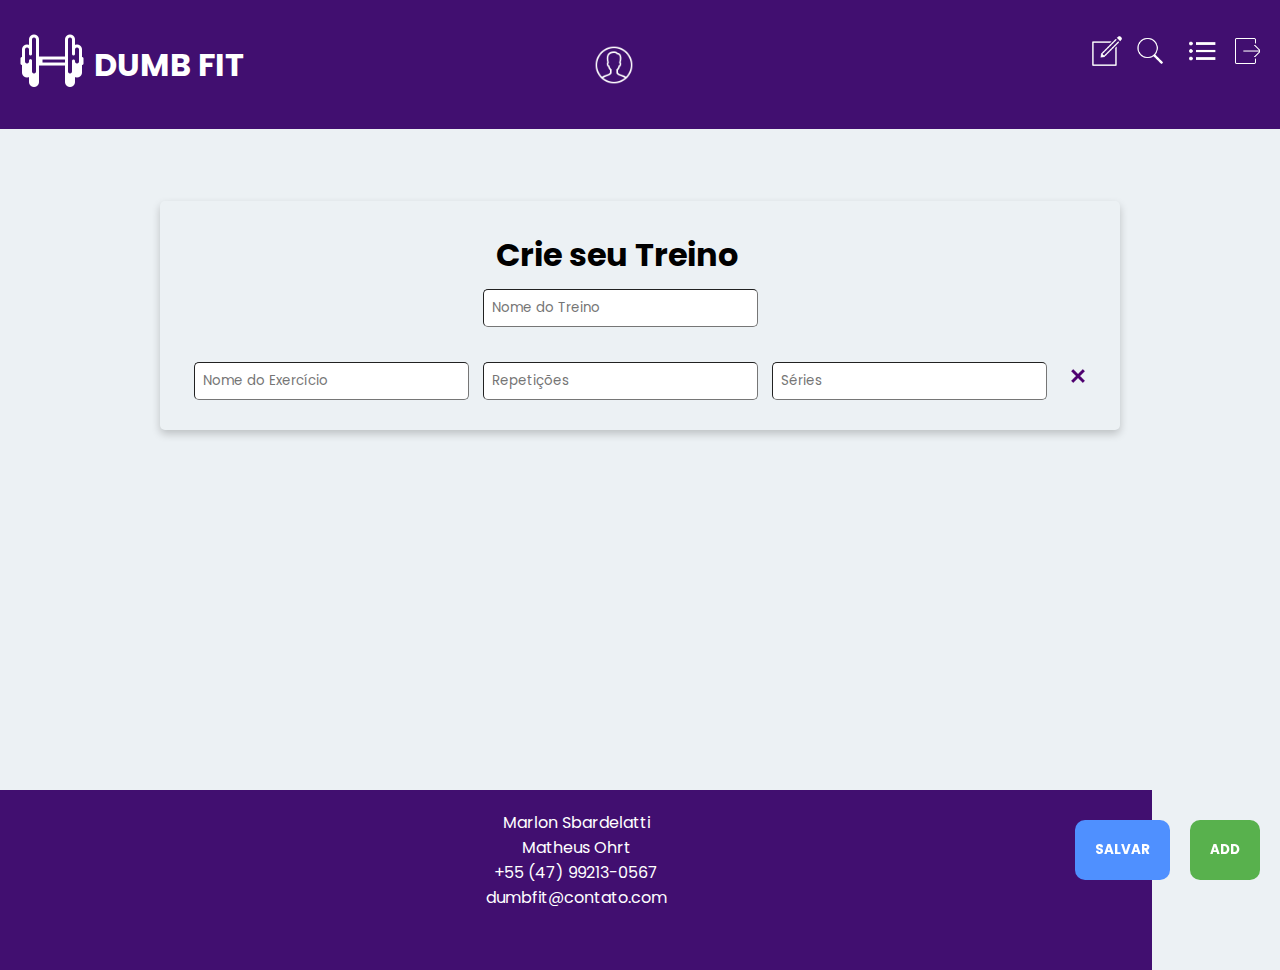
==== public/criar.html @ 33c6415f "first day" ====
<!doctype html>
<html lang="en">

<head>
    <meta charset="UTF-8" />
    <meta name="viewport" content="width=device-width, initial-scale=1" />
    <title>Dumb Fit</title>
    <link rel="preconnect" href="https://fonts.googleapis.com" />
    <link rel="preconnect" href="https://fonts.gstatic.com" crossorigin />
    <link
        href="https://fonts.googleapis.com/css2?family=Berkshire+Swash&family=Poppins:ital,wght@0,100;0,200;0,300;0,400;0,500;0,600;0,700;0,800;0,900;1,100;1,200;1,300;1,400;1,500;1,600;1,700;1,800;1,900&family=Urbanist:ital,wght@0,100..900;1,100..900&display=swap"
        rel="stylesheet" />
    <link rel="preconnect" href="https://fonts.googleapis.com" />
    <link rel="preconnect" href="https://fonts.gstatic.com" crossorigin />
    <link
        href="https://fonts.googleapis.com/css2?family=Berkshire+Swash&family=Poppins:ital,wght@0,100;0,200;0,300;0,400;0,500;0,600;0,700;0,800;0,900;1,100;1,200;1,300;1,400;1,500;1,600;1,700;1,800;1,900&family=Rubik:ital,wght@0,300..900;1,300..900&family=Urbanist:ital,wght@0,100..900;1,100..900&display=swap"
        rel="stylesheet" />
    <link href="../assets/home.css" rel="stylesheet" />
    <link href="../assets/criar.css" rel="stylesheet" />
    <link rel="icon" type="image/x-icon" href="../assets/imgs/logo.png" />
</head>

<body>
    <header id="home_header">
        <div style="display: flex; align-items: center">
            <a href="../public/home.html" style="margin-right: 10px"><img src="../assets/imgs/icons8-gym-64-white.png"
                    alt="ícone de um halter representando o logo da academia" /></a>
            <a href="../public/home.html" style="text-decoration: none">
                <h1 style="color: white">DUMB FIT</h1>
            </a>
        </div>

        <div style="display: flex; align-items: center; margin-right: 9vh">
            <img src="../assets/imgs/avatar-rm-bg.png" id="avatar" alt="Imagem de avatar do usuário" style="margin-right: 10px" />
            <h1 id="user_menu"></h1>
        </div>
        <nav id="my-nav">
            <ul id="my-ul">
                <li class="my-li">
                    <a class="menu_link" href="../public/criar.html"><img class="menu-imgs"
                            src="../assets/imgs/criar-icon.png" style="width: 2rem" alt="ícone de criar no menu" /></a>
                    <h5>criar</h5>
                </li>
                <li class="my-li">
                    <a class="menu_link" href="../public/pesquisar.html"><img class="menu-imgs"
                            src="../assets/imgs/search-nav.png" style="width: 1.9rem" alt="ícone de pesquisar no menu" /></a>
                    <h5>buscar</h5>
                </li>
                <li class="my-li" style="margin-right: 0.3rem">
                    <a class="menu_link" href="../public/treinos.html"><img class="menu-imgs"
                            src="../assets/imgs/list-all.png" style="width: 1.9rem" alt="ícone de listar todos os treinos no menu" /></a>
                    <h5>treinos</h5>
                </li>
                <li class="my-li">
                    <a class="menu_link" href="../index.html"><img class="menu-imgs"
                            src="../assets/imgs/logout-icon.png" style="width: 1.6rem" alt="ícone de sair da sessão do menu" /></a>
                    <h5>sair</h5>
                </li>
            </ul>
        </nav>
    </header>

    <div id="treinos_container" style="">
        <h1 style="align-self: center; margin-right: 45px">Crie seu Treino</h1>
        <input type="text" class="input_treinos" name="" value="" placeholder="Nome do Treino"
            style="align-self: center; margin-right: 40px" />
        <br />
        <form id="treinos_form">
            <div>
                <input class="input_treinos" type="text" placeholder="Nome do Exercício" />
                <input class="input_treinos" type="number" placeholder="Repetições" />
                <input class="input_treinos" type="number" placeholder="Séries" />
                <img class="delete-icon" src="../assets/imgs/delete-icon.png" onclick="deleteTD(event)" alt="ícone de deletar" />
            </div>
        </form>
    </div>
    <div id="buttons_container">
        <button onclick="save(event)" id="btn-salvar" type="submit" style="">
            SALVAR
        </button>
        <button onclick="create()" id="btn-criar" type="button" style="">
                ADD
        </button>
    </div>
    <footer id="my_footer" style="">
      <div id="footer_content">
        <p class="footer_item">Marlon Sbardelatti</p>
        <p class="footer_item">Matheus Ohrt</p>
        <p class="footer_item">+55 (47) 99213-0567</p>
        <p class="footer_item">dumbfit@contato.com</p>
      </div>
    </footer>
    <script src="../src/app.js"></script>
</body>

</html>
---- assets/home.css ----
* {
  margin: 0;
  padding: 0;
  font-family: Roboto;
  box-sizing: border-box;
  /* overflow: hidden; */
}

body {
  background-color: #ecf1f4;
}

#home_header {
  display: flex;
  justify-content: space-between;
  background: #410f70;
  color: white;
  padding: 20px;
  position: sticky;
  top: 0;
  z-index: 100;
}

#container {
  display: flex;
  align-items: flex-start;
  justify-content: flex-start;
  flex-direction: column;
  margin-left: 50px;
}

#title {
  margin-top: 80px;
  align-self: center;
}

#dumber {
  margin-top: 20px;
  font-weight: lighter;
}

#container p {
  margin-top: 10px;
}

#container button {
  margin-top: 60px;
  padding: 12px;
  border-radius: 8px;
  border-width: thin;
  width: 170px;
  background-color: #220b4e;
  color: white;
  border-style: none;
  font-size: 16px;
}

#my_footer {
  text-align: center;
  bottom: 0;
  width: 90vw;
  background: #410f70;
  color: white;
  height: 20%;
}

#footer_content {
  padding: 20px;
}

#avatar {
  vertical-align: middle;
  width: 40px;
  height: 40px;
  border-radius: 50%;
}

#p-desc {
  padding: 10px;
  border-radius: 18px;
  max-width: 700px;
}

#my-nav {
  border-radius: 20px;
  border-color: #dbc8ff;
  padding: 15px;
  overflow: hidden;
  width: 15%;
  border-width: thin;
}

#my-ul {
  display: flex;
  justify-content: space-between;
  list-style: none;
}

.my-li {
  color: white;
  text-decoration: none;
  font-weight: bold;
  justify-content: space-evenly;
  align-self: center;
  text-align: center;
}

.my-li:hover h5 {
  visibility: visible;
}

.my-li h5 {
  visibility: hidden;
}

.menu-imgs:hover {
  transform: scale(1.05);
}

#user_menu {
  --b: 0.1em;
  --c: #7d4898;

  color: white;
  padding-block: var(--b);
  background:
    linear-gradient(var(--c) 50%, #000 0) 0% calc(100% - var(--_p, 0%)) / 100%
      200%,
    linear-gradient(var(--c) 0 0) 0% var(--_p, 0%) / var(--_p, 0%) var(--b)
      no-repeat;
  -webkit-background-clip: text, padding-box;
  background-clip: text, padding-box;
  transition:
    0.3s var(--_s, 0s) linear,
    background-size 0.3s calc(0.3s - var(--_s, 0s));
}

#user_menu:hover {
  --_p: 100%;
  --_s: 0.3s;
}

#deadlift-img {
  margin-top: 70px;
  border-radius: 20px;
  margin-right: 80px;
  align-self: center;
  width: 100%;
  height: auto;
}

#outer {
  display: flex;
  justify-content: space-between;
  margin-bottom: 30vh;
}

#services {
  margin-top: 13vh;
  display: flex;
}

#services p {
  align-self: center;
  text-align: center;
  font-weight: bold;
}

#services img {
  height: 6vh;
}

#services div {
  box-shadow: 0 4px 8px 0 rgba(0, 0, 0, 0.2);
  padding: 1.3vh;
  color: white;
  border-radius: 1vh;
  background-color: #220b4e;
  display: flex;
}

#services div:hover {
  box-shadow: 0 8px 16px 0 rgba(0, 0, 0, 0.2);
  transform: scale(1.05);
}

.sidebar {
  display: flex;
  top: 0;
  position: sticky;
  z-index: 100;
  background: #420070;
  box-shadow: 1px 0px 1.2px 0px #e3e3e3;
  /* border-radius: 3px; */
  width: 5rem;
  padding: 10px;
  height: 100vh;
  text-align: center;
  transition: 0.5s;
}

.sidebar ul {
  list-style-type: none;
  margin-right: 2rem;
}

.sidebar ul li {
  padding: 6px 0;
  /* padding-left: 1rem; */
  cursor: pointer;
}

/* .sidebar ul li a i { */
/*   font-size: 1.1em; */
/* } */

.sidebar ul li a {
  position: relative;
  display: block;
  padding: 4px 0;
  font-size: 1em;
  font-family: Roboto;
  color: white;
  text-decoration: none;
  transition: 0.5s;
}

.drawer {
  transition: 0.5s;
  display: flex;
  top: 0;
  position: sticky;
  z-index: 100;
  background: #420070;
  box-shadow: 1px 0px 1.2px 0px #e3e3e3;
  /* border-radius: 3px; */
  width: 18rem;
  padding: 10px;
  height: 100vh;
  text-align: center;
}

.drawer ul {
  list-style-type: none;
  /* margin-right: 2rem; */
  width: 100%;
}

.drawer ul li {
  padding: 6px 0;
  padding-left: 1rem;
  cursor: pointer;
  display: flex;
  align-items: center;
}

.drawer ul li:hover {
  background-color: rgba(255, 255, 255, 0.3);
  border-radius: 0.9rem;
}

/* .sidebar ul li a i { */
/*   font-size: 1.1em; */
/* } */

.drawer ul li a {
  position: relative;
  display: block;
  padding: 4px 0;
  font-size: 1em;
  font-family: Roboto;
  color: white;
  text-decoration: none;
  transition: 0.5s;
}

/* .sidebar ul li a:hover { */
/*   background-color: rgba(255, 255, 255, 0.3); */
/*   transition: 0.2s; */
/*   border-radius: 2rem; */
/* } */

.icons-nav-div {
  /* padding-inline: 0.8rem; */
  padding-top: 0.3rem;
  padding-bottom: 0.3rem;
  transition: 0.2s;
  width: 4rem;
}

.sidebar ul li div:hover {
  background-color: rgba(255, 255, 255, 0.3);
  border-radius: 0.9rem;
}
---- assets/criar.css ----
* {
  margin: 0;
  padding: 0;
  font-family: Poppins;
}

html,
body {
  height: 100%;
}

.input_treinos {
  border-radius: 5px;
  border-width: thin;
  padding: 8px;
  margin-right: 10px;
  margin-top: 10px;
}

#treinos_container {
  /* background-color: blue; */
  display: flex;
  flex-direction: column;
  margin: auto;
  margin-top: 8vh;
  width: 75%;
  box-shadow: 0 4px 8px 0 rgba(0, 0, 0, 0.2);
  transition: 0.3s;
  padding: 30px;
  border-radius: 5px;
  margin-bottom: 40vh;
}

#treinos_container:hover {
  box-shadow: 0 8px 16px 0 rgba(0, 0, 0, 0.2);
  transform: scale(1.05);
}

#treinos_form {
  margin: auto;
}

#btn-criar {
  background-color: #58b14d;
}

#btn-salvar {
  background-color: #4f90ff;
  margin-right: 20px;
}

#btn-criar img {
  height: 4rem;
}

#btn-salvar,
#btn-criar {
  padding: 20px;
  border-style: none;
  color: white;
  font-weight: bold;
  border-radius: 10px;
}

#btn-salvar:hover,
#btn-criar:hover {
  transform: scale(1.05);
}

#buttons_container {
  display: flex;
  /* z-index: -1; */
  position: fixed;
  right: 0;
  bottom: 0;
  margin-right: 20px;
  margin-bottom: 20px;
}

.delete-icon {
  width: 18px;
  margin-left: 8px;
}

.delete-icon:hover {
  transform: scale(1.2);
}
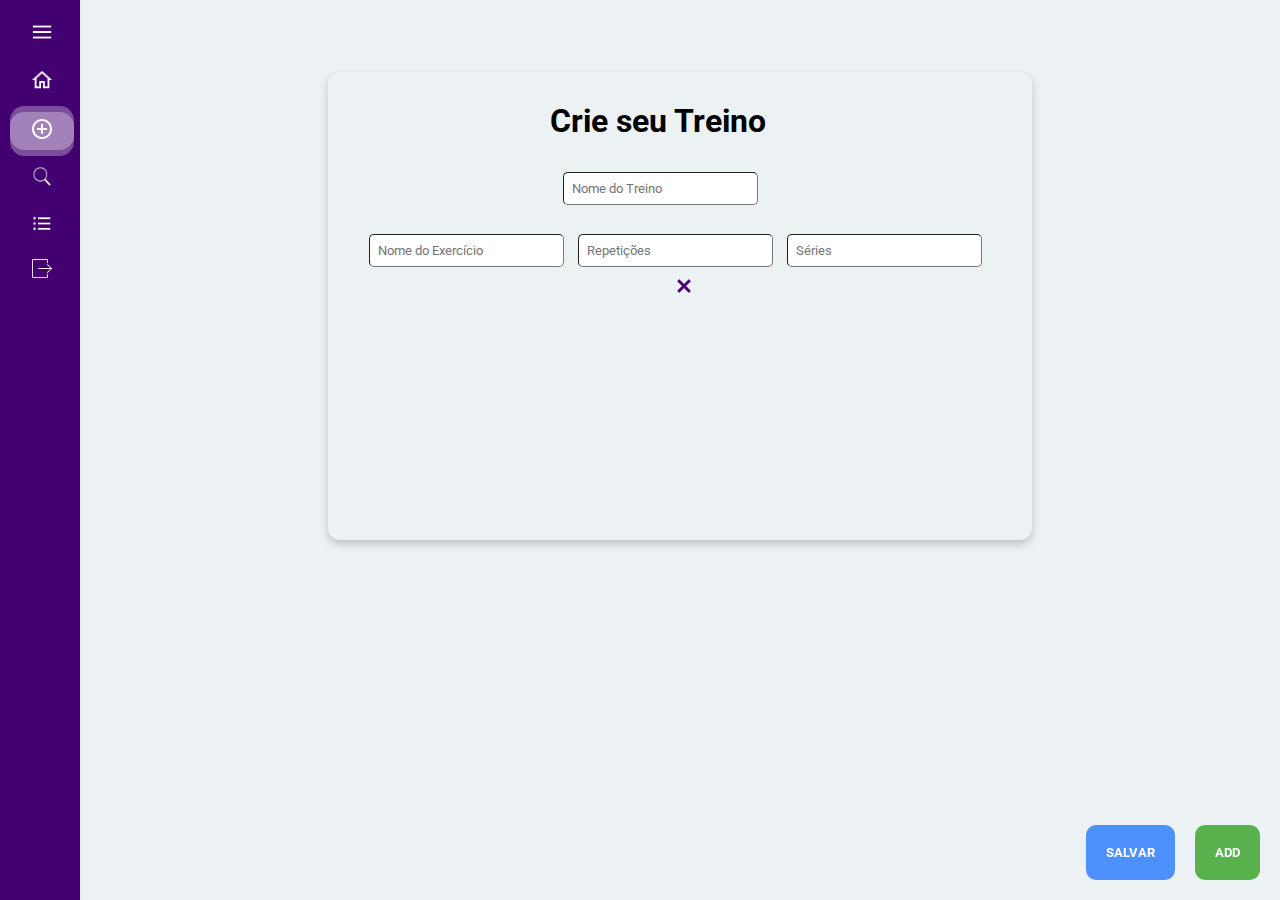
==== commit a97ad364: "apr 17" ====
--- a/public/criar.html
+++ b/public/criar.html
@@ -1,96 +1,218 @@
 <!doctype html>
 <html lang="en">
-
-<head>
+  <head>
     <meta charset="UTF-8" />
     <meta name="viewport" content="width=device-width, initial-scale=1" />
     <title>Dumb Fit</title>
     <link rel="preconnect" href="https://fonts.googleapis.com" />
     <link rel="preconnect" href="https://fonts.gstatic.com" crossorigin />
     <link
-        href="https://fonts.googleapis.com/css2?family=Berkshire+Swash&family=Poppins:ital,wght@0,100;0,200;0,300;0,400;0,500;0,600;0,700;0,800;0,900;1,100;1,200;1,300;1,400;1,500;1,600;1,700;1,800;1,900&family=Urbanist:ital,wght@0,100..900;1,100..900&display=swap"
-        rel="stylesheet" />
-    <link rel="preconnect" href="https://fonts.googleapis.com" />
-    <link rel="preconnect" href="https://fonts.gstatic.com" crossorigin />
-    <link
-        href="https://fonts.googleapis.com/css2?family=Berkshire+Swash&family=Poppins:ital,wght@0,100;0,200;0,300;0,400;0,500;0,600;0,700;0,800;0,900;1,100;1,200;1,300;1,400;1,500;1,600;1,700;1,800;1,900&family=Rubik:ital,wght@0,300..900;1,300..900&family=Urbanist:ital,wght@0,100..900;1,100..900&display=swap"
-        rel="stylesheet" />
+      href="https://fonts.googleapis.com/css2?family=Poppins:ital,wght@0,100;0,200;0,300;0,400;0,500;0,600;0,700;0,800;0,900;1,100;1,200;1,300;1,400;1,500;1,600;1,700;1,800;1,900&family=Quicksand:wght@300..700&family=Roboto:ital,wght@0,100;0,300;0,400;0,500;0,700;0,900;1,100;1,300;1,400;1,500;1,700;1,900&display=swap"
+      rel="stylesheet"
+    />
+    <link href="../assets/home.css" rel="stylesheet" />
     <link href="../assets/home.css" rel="stylesheet" />
     <link href="../assets/criar.css" rel="stylesheet" />
     <link rel="icon" type="image/x-icon" href="../assets/imgs/logo.png" />
-</head>
-
-<body>
-    <header id="home_header">
-        <div style="display: flex; align-items: center">
-            <a href="../public/home.html" style="margin-right: 10px"><img src="../assets/imgs/icons8-gym-64-white.png"
-                    alt="ícone de um halter representando o logo da academia" /></a>
-            <a href="../public/home.html" style="text-decoration: none">
-                <h1 style="color: white">DUMB FIT</h1>
-            </a>
+  </head>
+
+  <body>
+    <div class="global-container" style="display: flex">
+      <nav class="sidebar" data-toogle="side">
+        <ul>
+          <li onclick="menuToggle(event)">
+            <div class="icons-nav-div">
+              <img
+                src="../assets/imgs/menu-material.png"
+                alt=""
+                style="width: 1.4rem"
+              />
+            </div>
+          </li>
+          <li onclick="location.href='home.html'" data-loc="home.html">
+            <div class="icons-nav-div">
+              <img
+                src="../assets/imgs/home-material.png"
+                alt=""
+                style="width: 1.4rem"
+              />
+            </div>
+            <a class="icon icon-arrow-small-right" style="display: none"
+              >home</a
+            >
+          </li>
+
+          <li onclick="location.href='criar.html'" data-loc="criar.html">
+            <div class="icons-nav-div">
+              <img src="../assets/imgs/create-material-hover.png" alt="" />
+            </div>
+            <a
+              class="icon icon-arrow-small-right"
+              href="criar.html"
+              style="display: none"
+              >criar</a
+            >
+          </li>
+          <li onclick="location.href='pesquisar.html'" data-loc="pesquisar.html">
+            <div class="icons-nav-div">
+              <img
+                src="../assets/imgs/search-nav.png"
+                alt=""
+                style="width: 1.3rem"
+              />
+            </div>
+            <a
+              class="icon icon-arrow-small-right"
+              href="pesquisar.html"
+              style="display: none"
+              >buscar</a
+            >
+          </li>
+          <li onclick="location.href='treinos.html'" data-loc="treinos.html">
+            <div class="icons-nav-div">
+              <img
+                src="../assets/imgs/list-all.png"
+                alt=""
+                style="width: 1.3rem"
+              />
+            </div>
+            <a
+              class="icon icon-arrow-small-right"
+              href="treinos.html"
+              style="display: none"
+              >treinos</a
+            >
+          </li>
+          <li onclick="location.href='../index.html'" data-loc="index.html">
+            <div class="icons-nav-div">
+              <img
+                src="../assets/imgs/logout-icon.png"
+                alt=""
+                style="width: 1.2rem"
+              />
+            </div>
+            <a
+              class="icon icon-arrow-small-right"
+              href="../index.html"
+              style="display: none"
+              >sair</a
+            >
+          </li>
+        </ul>
+      </nav>
+      <div id="treinos_container" style="">
+        <h1 style="align-self: center; margin-right: 45px">Crie seu Treino</h1>
+        <div style="margin-top: 2rem;">
+          <input
+            type="text"
+            class="input_treinos"
+            name=""
+            value=""
+            placeholder="Nome do Treino"
+            style="align-self: center; margin-right: 40px"
+          />
         </div>
-
-        <div style="display: flex; align-items: center; margin-right: 9vh">
-            <img src="../assets/imgs/avatar-rm-bg.png" id="avatar" alt="Imagem de avatar do usuário" style="margin-right: 10px" />
-            <h1 id="user_menu"></h1>
-        </div>
-        <nav id="my-nav">
-            <ul id="my-ul">
-                <li class="my-li">
-                    <a class="menu_link" href="../public/criar.html"><img class="menu-imgs"
-                            src="../assets/imgs/criar-icon.png" style="width: 2rem" alt="ícone de criar no menu" /></a>
-                    <h5>criar</h5>
-                </li>
-                <li class="my-li">
-                    <a class="menu_link" href="../public/pesquisar.html"><img class="menu-imgs"
-                            src="../assets/imgs/search-nav.png" style="width: 1.9rem" alt="ícone de pesquisar no menu" /></a>
-                    <h5>buscar</h5>
-                </li>
-                <li class="my-li" style="margin-right: 0.3rem">
-                    <a class="menu_link" href="../public/treinos.html"><img class="menu-imgs"
-                            src="../assets/imgs/list-all.png" style="width: 1.9rem" alt="ícone de listar todos os treinos no menu" /></a>
-                    <h5>treinos</h5>
-                </li>
-                <li class="my-li">
-                    <a class="menu_link" href="../index.html"><img class="menu-imgs"
-                            src="../assets/imgs/logout-icon.png" style="width: 1.6rem" alt="ícone de sair da sessão do menu" /></a>
-                    <h5>sair</h5>
-                </li>
-            </ul>
-        </nav>
-    </header>
-
-    <div id="treinos_container" style="">
-        <h1 style="align-self: center; margin-right: 45px">Crie seu Treino</h1>
-        <input type="text" class="input_treinos" name="" value="" placeholder="Nome do Treino"
-            style="align-self: center; margin-right: 40px" />
         <br />
         <form id="treinos_form">
-            <div>
-                <input class="input_treinos" type="text" placeholder="Nome do Exercício" />
-                <input class="input_treinos" type="number" placeholder="Repetições" />
-                <input class="input_treinos" type="number" placeholder="Séries" />
-                <img class="delete-icon" src="../assets/imgs/delete-icon.png" onclick="deleteTD(event)" alt="ícone de deletar" />
-            </div>
+          <div class="input-divs">
+            <input
+              class="input_treinos"
+              type="text"
+              placeholder="Nome do Exercício"
+            />
+            <input
+              class="input_treinos"
+              type="number"
+              placeholder="Repetições"
+            />
+            <input class="input_treinos" type="number" placeholder="Séries" />
+            <img
+              class="delete-icon"
+              src="../assets/imgs/delete-icon.png"
+              onclick="deleteTD(event)"
+              alt="ícone de deletar"
+            />
+          </div>
         </form>
-    </div>
-    <div id="buttons_container">
+      </div>
+      <div id="buttons_container">
         <button onclick="save(event)" id="btn-salvar" type="submit" style="">
-            SALVAR
+          SALVAR
         </button>
         <button onclick="create()" id="btn-criar" type="button" style="">
-                ADD
+          ADD
         </button>
+      </div>
     </div>
-    <footer id="my_footer" style="">
-      <div id="footer_content">
-        <p class="footer_item">Marlon Sbardelatti</p>
-        <p class="footer_item">Matheus Ohrt</p>
-        <p class="footer_item">+55 (47) 99213-0567</p>
-        <p class="footer_item">dumbfit@contato.com</p>
-      </div>
-    </footer>
+    <!-- <header id="home_header"> -->
+    <!--     <div style="display: flex; align-items: center"> -->
+    <!--         <a href="../public/home.html" style="margin-right: 10px"><img src="../assets/imgs/icons8-gym-64-white.png" -->
+    <!--                 alt="ícone de um halter representando o logo da academia" /></a> -->
+    <!--         <a href="../public/home.html" style="text-decoration: none"> -->
+    <!--             <h1 style="color: white">DUMB FIT</h1> -->
+    <!--         </a> -->
+    <!--     </div> -->
+
+    <!--     <div style="display: flex; align-items: center; margin-right: 9vh"> -->
+    <!--         <img src="../assets/imgs/avatar-rm-bg.png" id="avatar" alt="Imagem de avatar do usuário" style="margin-right: 10px" /> -->
+    <!--         <h1 id="user_menu"></h1> -->
+    <!--     </div> -->
+    <!--     <nav id="my-nav"> -->
+    <!--         <ul id="my-ul"> -->
+    <!--             <li class="my-li"> -->
+    <!--                 <a class="menu_link" href="../public/criar.html"><img class="menu-imgs" -->
+    <!--                         src="../assets/imgs/criar-icon.png" style="width: 2rem" alt="ícone de criar no menu" /></a> -->
+    <!--                 <h5>criar</h5> -->
+    <!--             </li> -->
+    <!--             <li class="my-li"> -->
+    <!--                 <a class="menu_link" href="../public/pesquisar.html"><img class="menu-imgs" -->
+    <!--                         src="../assets/imgs/search-nav.png" style="width: 1.9rem" alt="ícone de pesquisar no menu" /></a> -->
+    <!--                 <h5>buscar</h5> -->
+    <!--             </li> -->
+    <!--             <li class="my-li" style="margin-right: 0.3rem"> -->
+    <!--                 <a class="menu_link" href="../public/treinos.html"><img class="menu-imgs" -->
+    <!--                         src="../assets/imgs/list-all.png" style="width: 1.9rem" alt="ícone de listar todos os treinos no menu" /></a> -->
+    <!--                 <h5>treinos</h5> -->
+    <!--             </li> -->
+    <!--             <li class="my-li"> -->
+    <!--                 <a class="menu_link" href="../index.html"><img class="menu-imgs" -->
+    <!--                         src="../assets/imgs/logout-icon.png" style="width: 1.6rem" alt="ícone de sair da sessão do menu" /></a> -->
+    <!--                 <h5>sair</h5> -->
+    <!--             </li> -->
+    <!--         </ul> -->
+    <!--     </nav> -->
+    <!-- </header> -->
+
+    <!-- <div id="treinos_container" style=""> -->
+    <!--     <h1 style="align-self: center; margin-right: 45px">Crie seu Treino</h1> -->
+    <!--     <input type="text" class="input_treinos" name="" value="" placeholder="Nome do Treino" -->
+    <!--         style="align-self: center; margin-right: 40px" /> -->
+    <!--     <br /> -->
+    <!--     <form id="treinos_form"> -->
+    <!--         <div> -->
+    <!--             <input class="input_treinos" type="text" placeholder="Nome do Exercício" /> -->
+    <!--             <input class="input_treinos" type="number" placeholder="Repetições" /> -->
+    <!--             <input class="input_treinos" type="number" placeholder="Séries" /> -->
+    <!--             <img class="delete-icon" src="../assets/imgs/delete-icon.png" onclick="deleteTD(event)" alt="ícone de deletar" /> -->
+    <!--         </div> -->
+    <!--     </form> -->
+    <!-- </div> -->
+    <!-- <div id="buttons_container"> -->
+    <!--     <button onclick="save(event)" id="btn-salvar" type="submit" style=""> -->
+    <!--         SALVAR -->
+    <!--     </button> -->
+    <!--     <button onclick="create()" id="btn-criar" type="button" style=""> -->
+    <!--             ADD -->
+    <!--     </button> -->
+    <!-- </div> -->
+    <!-- <footer id="my_footer" style=""> -->
+    <!--   <div id="footer_content"> -->
+    <!--     <p class="footer_item">Marlon Sbardelatti</p> -->
+    <!--     <p class="footer_item">Matheus Ohrt</p> -->
+    <!--     <p class="footer_item">+55 (47) 99213-0567</p> -->
+    <!--     <p class="footer_item">dumbfit@contato.com</p> -->
+    <!--   </div> -->
+    <!-- </footer> -->
     <script src="../src/app.js"></script>
-</body>
-
+  </body>
 </html>
--- a/assets/home.css
+++ b/assets/home.css
@@ -192,7 +192,7 @@
   background: #420070;
   box-shadow: 1px 0px 1.2px 0px #e3e3e3;
   /* border-radius: 3px; */
-  width: 5rem;
+  width: 80px;
   padding: 10px;
   height: 100vh;
   text-align: center;
@@ -234,7 +234,7 @@
   background: #420070;
   box-shadow: 1px 0px 1.2px 0px #e3e3e3;
   /* border-radius: 3px; */
-  width: 18rem;
+  width: 360px;
   padding: 10px;
   height: 100vh;
   text-align: center;
@@ -257,6 +257,12 @@
 .drawer ul li:hover {
   background-color: rgba(255, 255, 255, 0.3);
   border-radius: 0.9rem;
+}
+
+li.link-clicked {
+  background-color: rgba(255, 255, 255, 0.3);
+  border-radius: 0.9rem;
+
 }
 
 /* .sidebar ul li a i { */
@@ -292,3 +298,8 @@
   background-color: rgba(255, 255, 255, 0.3);
   border-radius: 0.9rem;
 }
+
+.link-clicked div {
+  background-color: rgba(255, 255, 255, 0.3);
+  border-radius: 0.9rem;
+}
--- a/assets/home.css
+++ b/assets/home.css
@@ -192,7 +192,7 @@
   background: #420070;
   box-shadow: 1px 0px 1.2px 0px #e3e3e3;
   /* border-radius: 3px; */
-  width: 5rem;
+  width: 80px;
   padding: 10px;
   height: 100vh;
   text-align: center;
@@ -234,7 +234,7 @@
   background: #420070;
   box-shadow: 1px 0px 1.2px 0px #e3e3e3;
   /* border-radius: 3px; */
-  width: 18rem;
+  width: 360px;
   padding: 10px;
   height: 100vh;
   text-align: center;
@@ -257,6 +257,12 @@
 .drawer ul li:hover {
   background-color: rgba(255, 255, 255, 0.3);
   border-radius: 0.9rem;
+}
+
+li.link-clicked {
+  background-color: rgba(255, 255, 255, 0.3);
+  border-radius: 0.9rem;
+
 }
 
 /* .sidebar ul li a i { */
@@ -292,3 +298,8 @@
   background-color: rgba(255, 255, 255, 0.3);
   border-radius: 0.9rem;
 }
+
+.link-clicked div {
+  background-color: rgba(255, 255, 255, 0.3);
+  border-radius: 0.9rem;
+}
--- a/assets/criar.css
+++ b/assets/criar.css
@@ -1,87 +1,94 @@
 * {
-  margin: 0;
-  padding: 0;
-  font-family: Poppins;
+    margin: 0;
+    padding: 0;
+    font-family: Roboto;
 }
 
 html,
 body {
-  height: 100%;
+    height: 100%;
 }
 
 .input_treinos {
-  border-radius: 5px;
-  border-width: thin;
-  padding: 8px;
-  margin-right: 10px;
-  margin-top: 10px;
+    /* padding: 0; */
+}
+
+#treinos_container input{
+    border-radius: 5px;
+    border-width: thin;
+    padding: 8px;
+    margin-right: 10px;
+    margin-bottom: 10px;
 }
 
 #treinos_container {
-  /* background-color: blue; */
-  display: flex;
-  flex-direction: column;
-  margin: auto;
-  margin-top: 8vh;
-  width: 75%;
-  box-shadow: 0 4px 8px 0 rgba(0, 0, 0, 0.2);
-  transition: 0.3s;
-  padding: 30px;
-  border-radius: 5px;
-  margin-bottom: 40vh;
+    text-align: center;
+    /* background-color: blue; */
+    /* position: absolute; */
+    /* display: flex; */
+    /* flex-direction: column; */
+    margin-left: auto;
+    margin-right: auto;
+    margin-top: 8vh;
+    width: 55%;
+    box-shadow: 0 4px 8px 0 rgba(0, 0, 0, 0.2);
+    transition: 0.3s;
+    padding: 30px;
+    border-radius: 12px;
+    margin-bottom: 40vh;
 }
 
 #treinos_container:hover {
-  box-shadow: 0 8px 16px 0 rgba(0, 0, 0, 0.2);
-  transform: scale(1.05);
+    box-shadow: 0 8px 16px 0 rgba(0, 0, 0, 0.2);
+    transform: scale(1.05);
 }
 
 #treinos_form {
-  margin: auto;
+    margin: auto;
 }
 
 #btn-criar {
-  background-color: #58b14d;
+    background-color: #58b14d;
 }
 
 #btn-salvar {
-  background-color: #4f90ff;
-  margin-right: 20px;
+    background-color: #4f90ff;
+    margin-right: 20px;
 }
 
 #btn-criar img {
-  height: 4rem;
+    height: 4rem;
 }
 
 #btn-salvar,
 #btn-criar {
-  padding: 20px;
-  border-style: none;
-  color: white;
-  font-weight: bold;
-  border-radius: 10px;
+    padding: 20px;
+    border-style: none;
+    color: white;
+    font-weight: bold;
+    border-radius: 10px;
 }
 
 #btn-salvar:hover,
 #btn-criar:hover {
-  transform: scale(1.05);
+    transform: scale(1.05);
 }
 
 #buttons_container {
-  display: flex;
-  /* z-index: -1; */
-  position: fixed;
-  right: 0;
-  bottom: 0;
-  margin-right: 20px;
-  margin-bottom: 20px;
+    display: flex;
+    /* z-index: -1; */
+    position: fixed;
+    right: 0;
+    bottom: 0;
+    margin-right: 20px;
+    margin-bottom: 20px;
 }
 
 .delete-icon {
-  width: 18px;
-  margin-left: 8px;
+    width: 18px;
+    margin-left: 8px;
 }
 
 .delete-icon:hover {
-  transform: scale(1.2);
+    transform: scale(1.2);
 }
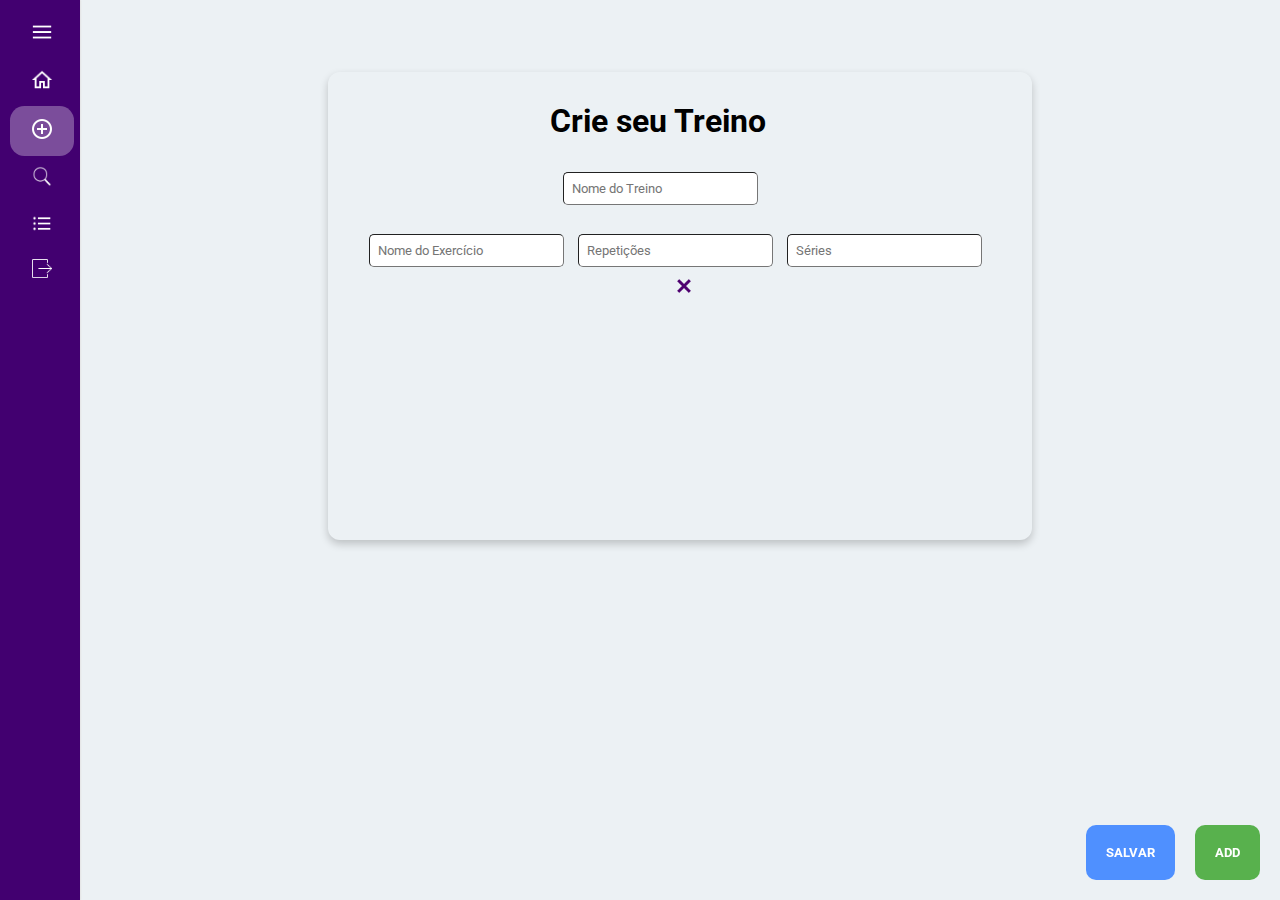
==== commit 5f06d9a8: "added logic to sidebar menu" ====
--- a/public/criar.html
+++ b/public/criar.html
@@ -29,7 +29,7 @@
               />
             </div>
           </li>
-          <li onclick="location.href='home.html'" data-loc="home.html">
+          <li onclick="redirect(event, 'home.html')" data-loc="home.html">
             <div class="icons-nav-div">
               <img
                 src="../assets/imgs/home-material.png"
@@ -42,7 +42,7 @@
             >
           </li>
 
-          <li onclick="location.href='criar.html'" data-loc="criar.html">
+          <li onclick="redirect(event, 'criar.html')" data-loc="criar.html">
             <div class="icons-nav-div">
               <img src="../assets/imgs/create-material-hover.png" alt="" />
             </div>
@@ -53,7 +53,10 @@
               >criar</a
             >
           </li>
-          <li onclick="location.href='pesquisar.html'" data-loc="pesquisar.html">
+          <li
+            onclick="redirect(event, 'pesquisar.html')"
+            data-loc="pesquisar.html"
+          >
             <div class="icons-nav-div">
               <img
                 src="../assets/imgs/search-nav.png"
@@ -68,7 +71,7 @@
               >buscar</a
             >
           </li>
-          <li onclick="location.href='treinos.html'" data-loc="treinos.html">
+          <li onclick="redirect(event, 'treinos.html')" data-loc="treinos.html">
             <div class="icons-nav-div">
               <img
                 src="../assets/imgs/list-all.png"
@@ -83,7 +86,7 @@
               >treinos</a
             >
           </li>
-          <li onclick="location.href='../index.html'" data-loc="index.html">
+          <li onclick="redirect(event, '../index.html')" data-loc="index.html">
             <div class="icons-nav-div">
               <img
                 src="../assets/imgs/logout-icon.png"
--- a/assets/home.css
+++ b/assets/home.css
@@ -294,12 +294,27 @@
   width: 4rem;
 }
 
-.sidebar ul li div:hover {
-  background-color: rgba(255, 255, 255, 0.3);
-  border-radius: 0.9rem;
-}
-
-.link-clicked div {
-  background-color: rgba(255, 255, 255, 0.3);
-  border-radius: 0.9rem;
-}
+/* .sidebar ul li div:hover { */
+/*   background-color: rgba(255, 255, 255, 0.3); */
+/*   border-radius: 0.9rem; */
+/* } */
+
+.link-clicked {
+  background-color: rgba(255, 255, 255, 0.3);
+  border-radius: 0.9rem;
+}
+
+.not-clicked:hover{
+  background-color: rgba(255, 255, 255, 0.3);
+  border-radius: 0.9rem;
+}
+
+.link-clicked-side {
+  background-color: rgba(255, 255, 255, 0.3);
+  border-radius: 0.9rem;
+}
+
+.link-clicked-drawer {
+  background-color: rgba(255, 255, 255, 0.3);
+  border-radius: 0.9rem;
+}
--- a/assets/home.css
+++ b/assets/home.css
@@ -294,12 +294,27 @@
   width: 4rem;
 }
 
-.sidebar ul li div:hover {
-  background-color: rgba(255, 255, 255, 0.3);
-  border-radius: 0.9rem;
-}
-
-.link-clicked div {
-  background-color: rgba(255, 255, 255, 0.3);
-  border-radius: 0.9rem;
-}
+/* .sidebar ul li div:hover { */
+/*   background-color: rgba(255, 255, 255, 0.3); */
+/*   border-radius: 0.9rem; */
+/* } */
+
+.link-clicked {
+  background-color: rgba(255, 255, 255, 0.3);
+  border-radius: 0.9rem;
+}
+
+.not-clicked:hover{
+  background-color: rgba(255, 255, 255, 0.3);
+  border-radius: 0.9rem;
+}
+
+.link-clicked-side {
+  background-color: rgba(255, 255, 255, 0.3);
+  border-radius: 0.9rem;
+}
+
+.link-clicked-drawer {
+  background-color: rgba(255, 255, 255, 0.3);
+  border-radius: 0.9rem;
+}
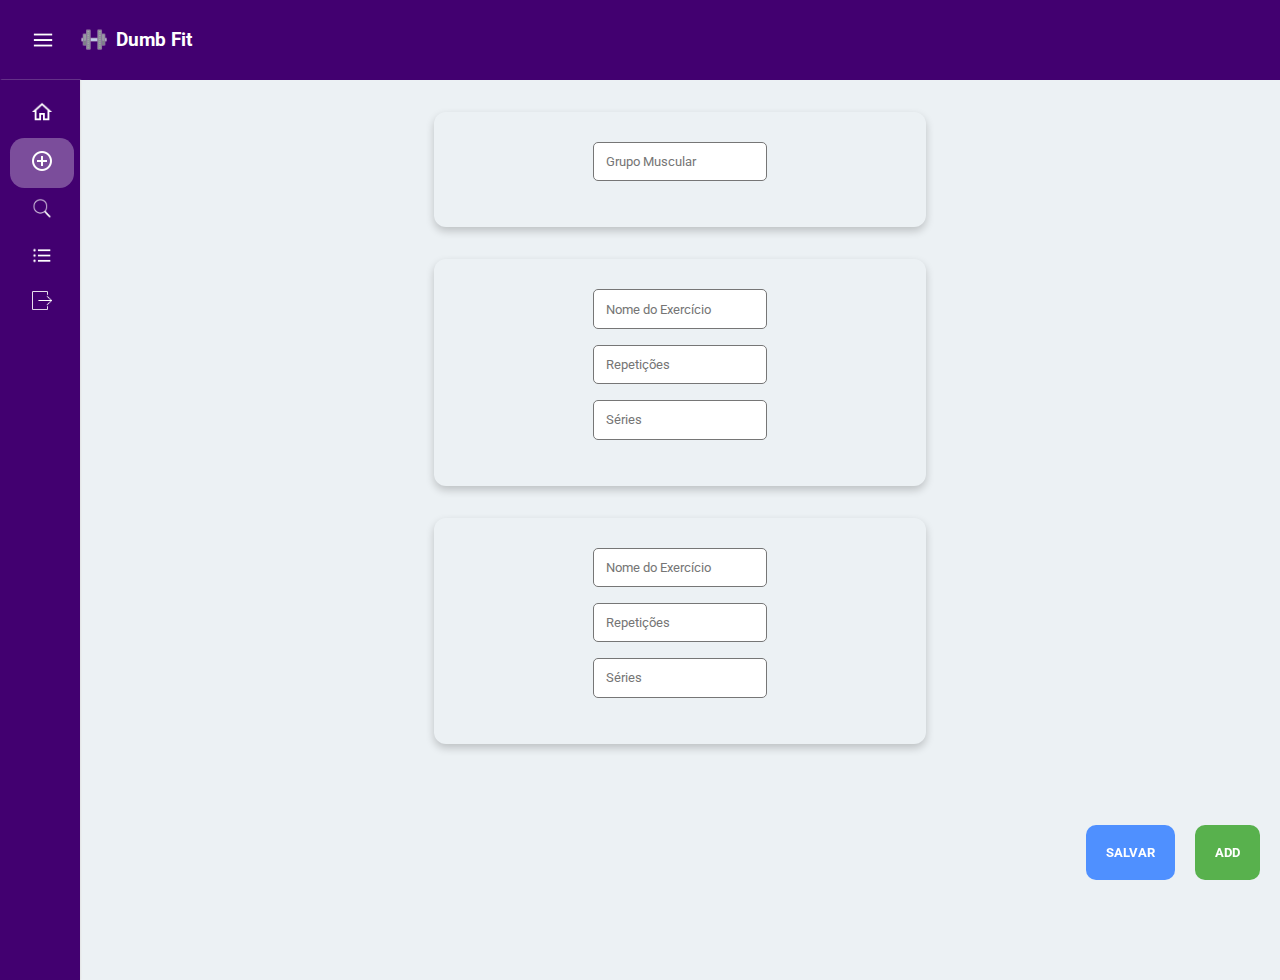
==== commit e9aef9ee: "im getting crazy" ====
--- a/public/criar.html
+++ b/public/criar.html
@@ -17,18 +17,39 @@
   </head>
 
   <body>
+    <header>
+      <ul style="height: 5rem">
+        <li onclick="menuToggle(event)">
+          <div class="" style="">
+            <img
+              src="../assets/imgs/menu-material.png"
+              alt=""
+              style="width: 1.4rem"
+              id="menu-btn"
+            />
+            <img
+              src="../assets/imgs/logo.png"
+              alt=""
+              style="height: 1.6rem; margin-left: 1.1rem"
+            />
+            <h3 style="">Dumb Fit</h3>
+          </div>
+        </li>
+        <li style="margin-right: 2rem" id="user_menu">user</li>
+      </ul>
+    </header>
     <div class="global-container" style="display: flex">
       <nav class="sidebar" data-toogle="side">
         <ul>
-          <li onclick="menuToggle(event)">
-            <div class="icons-nav-div">
-              <img
-                src="../assets/imgs/menu-material.png"
-                alt=""
-                style="width: 1.4rem"
-              />
-            </div>
-          </li>
+          <!-- <li onclick="menuToggle(event)"> -->
+          <!--   <div class="icons-nav-div"> -->
+          <!--     <img -->
+          <!--       src="../assets/imgs/menu-material.png" -->
+          <!--       alt="" -->
+          <!--       style="width: 1.4rem" -->
+          <!--     /> -->
+          <!--   </div> -->
+          <!-- </li> -->
           <li onclick="redirect(event, 'home.html')" data-loc="home.html">
             <div class="icons-nav-div">
               <img
@@ -103,41 +124,71 @@
           </li>
         </ul>
       </nav>
-      <div id="treinos_container" style="">
-        <h1 style="align-self: center; margin-right: 45px">Crie seu Treino</h1>
-        <div style="margin-top: 2rem;">
-          <input
-            type="text"
-            class="input_treinos"
-            name=""
-            value=""
-            placeholder="Nome do Treino"
-            style="align-self: center; margin-right: 40px"
-          />
+      <!-- <div id="treinos_container" style=""> -->
+      <!--   <h1 style="align-self: center; margin-right: 45px">Crie seu Treino</h1> -->
+      <!--   <div style="margin-top: 2rem"> -->
+      <!--     <input -->
+      <!--       type="text" -->
+      <!--       class="input_treinos" -->
+      <!--       name="" -->
+      <!--       value="" -->
+      <!--       placeholder="Nome do Treino" -->
+      <!--       style="align-self: center; margin-right: 40px" -->
+      <!--     /> -->
+      <!--   </div> -->
+      <!--   <br /> -->
+      <!--   <!-1- <form id="treinos_form"> -1-> -->
+      <!--     <!-1-   <div class="input-divs"> -1-> -->
+      <!--     <!-1-     <input -1-> -->
+      <!--     <!-1-       class="input_treinos" -1-> -->
+      <!--     <!-1-       type="text" -1-> -->
+      <!--     <!-1-       placeholder="Nome do Exercício" -1-> -->
+      <!--     <!-1-     /> -1-> -->
+      <!--     <!-1-     <input -1-> -->
+      <!--     <!-1-       class="input_treinos" -1-> -->
+      <!--     <!-1-       type="number" -1-> -->
+      <!--     <!-1-       placeholder="Repetições" -1-> -->
+      <!--     <!-1-     /> -1-> -->
+      <!--     <!-1-     <input class="input_treinos" type="number" placeholder="Séries" /> -1-> -->
+      <!--     <!-1-     <img -1-> -->
+      <!--     <!-1-       class="delete-icon" -1-> -->
+      <!--     <!-1-       src="../assets/imgs/delete-icon.png" -1-> -->
+      <!--     <!-1-       onclick="deleteTD(event)" -1-> -->
+      <!--     <!-1-       alt="ícone de deletar" -1-> -->
+      <!--     <!-1-     /> -1-> -->
+      <!--     <!-1-   </div> -1-> -->
+      <!--   <!-1- </form> -1-> -->
+      <!-- </div> -->
+      <!-- <form -->
+      <!--   action="" -->
+      <!--   style=" -->
+      <!--     display: flex; -->
+      <!--     flex-direction: column; -->
+      <!--     background-color: white; -->
+      <!--     height: 15rem; -->
+      <!--     justify-content: center; -->
+      <!--   " -->
+      <!-- > -->
+      <!--   <input type="text" placeholder="Nome do Exercício" /> -->
+      <!--   <input type="number" placeholder="Repetições" /> -->
+      <!--   <input type="number" placeholder="Séries" /> -->
+      <!-- </form> -->
+      <form action="" id="form-container" style="">
+        <div class="card-exercicio">
+          <input type="text" placeholder="Grupo Muscular" />
         </div>
-        <br />
-        <form id="treinos_form">
-          <div class="input-divs">
-            <input
-              class="input_treinos"
-              type="text"
-              placeholder="Nome do Exercício"
-            />
-            <input
-              class="input_treinos"
-              type="number"
-              placeholder="Repetições"
-            />
-            <input class="input_treinos" type="number" placeholder="Séries" />
-            <img
-              class="delete-icon"
-              src="../assets/imgs/delete-icon.png"
-              onclick="deleteTD(event)"
-              alt="ícone de deletar"
-            />
-          </div>
-        </form>
-      </div>
+        <div class="card-exercicio">
+          <input type="text" placeholder="Nome do Exercício" />
+          <input type="number" placeholder="Repetições" />
+          <input type="number" placeholder="Séries" />
+        </div>
+
+        <div class="card-exercicio">
+          <input type="text" placeholder="Nome do Exercício" />
+          <input type="number" placeholder="Repetições" />
+          <input type="number" placeholder="Séries" />
+        </div>
+      </form>
       <div id="buttons_container">
         <button onclick="save(event)" id="btn-salvar" type="submit" style="">
           SALVAR
--- a/assets/home.css
+++ b/assets/home.css
@@ -1,213 +1,211 @@
 * {
-  margin: 0;
-  padding: 0;
-  font-family: Roboto;
-  box-sizing: border-box;
-  /* overflow: hidden; */
+    margin: 0;
+    padding: 0;
+    font-family: Roboto;
+    box-sizing: border-box;
+    /* overflow: hidden; */
 }
 
 body {
-  background-color: #ecf1f4;
+    background-color: #ecf1f4;
 }
 
 #home_header {
-  display: flex;
-  justify-content: space-between;
-  background: #410f70;
-  color: white;
-  padding: 20px;
-  position: sticky;
-  top: 0;
-  z-index: 100;
+    display: flex;
+    justify-content: space-between;
+    background: #410f70;
+    color: white;
+    padding: 20px;
+    position: sticky;
+    top: 0;
+    z-index: 100;
 }
 
 #container {
-  display: flex;
-  align-items: flex-start;
-  justify-content: flex-start;
-  flex-direction: column;
-  margin-left: 50px;
+    display: flex;
+    align-items: flex-start;
+    justify-content: flex-start;
+    flex-direction: column;
+    margin-left: 50px;
 }
 
 #title {
-  margin-top: 80px;
-  align-self: center;
+    margin-top: 80px;
+    align-self: center;
 }
 
 #dumber {
-  margin-top: 20px;
-  font-weight: lighter;
+    margin-top: 20px;
+    font-weight: lighter;
 }
 
 #container p {
-  margin-top: 10px;
+    margin-top: 10px;
 }
 
 #container button {
-  margin-top: 60px;
-  padding: 12px;
-  border-radius: 8px;
-  border-width: thin;
-  width: 170px;
-  background-color: #220b4e;
-  color: white;
-  border-style: none;
-  font-size: 16px;
+    margin-top: 60px;
+    padding: 12px;
+    border-radius: 8px;
+    border-width: thin;
+    width: 170px;
+    background-color: #220b4e;
+    color: white;
+    border-style: none;
+    font-size: 16px;
 }
 
 #my_footer {
-  text-align: center;
-  bottom: 0;
-  width: 90vw;
-  background: #410f70;
-  color: white;
-  height: 20%;
+    text-align: center;
+    bottom: 0;
+    width: 90vw;
+    background: #410f70;
+    color: white;
+    height: 20%;
 }
 
 #footer_content {
-  padding: 20px;
+    padding: 20px;
 }
 
 #avatar {
-  vertical-align: middle;
-  width: 40px;
-  height: 40px;
-  border-radius: 50%;
+    vertical-align: middle;
+    width: 40px;
+    height: 40px;
+    border-radius: 50%;
 }
 
 #p-desc {
-  padding: 10px;
-  border-radius: 18px;
-  max-width: 700px;
+    padding: 10px;
+    border-radius: 18px;
+    max-width: 700px;
 }
 
 #my-nav {
-  border-radius: 20px;
-  border-color: #dbc8ff;
-  padding: 15px;
-  overflow: hidden;
-  width: 15%;
-  border-width: thin;
+    border-radius: 20px;
+    border-color: #dbc8ff;
+    padding: 15px;
+    overflow: hidden;
+    width: 15%;
+    border-width: thin;
 }
 
 #my-ul {
-  display: flex;
-  justify-content: space-between;
-  list-style: none;
+    display: flex;
+    justify-content: space-between;
+    list-style: none;
 }
 
 .my-li {
-  color: white;
-  text-decoration: none;
-  font-weight: bold;
-  justify-content: space-evenly;
-  align-self: center;
-  text-align: center;
+    color: white;
+    text-decoration: none;
+    font-weight: bold;
+    justify-content: space-evenly;
+    align-self: center;
+    text-align: center;
 }
 
 .my-li:hover h5 {
-  visibility: visible;
+    visibility: visible;
 }
 
 .my-li h5 {
-  visibility: hidden;
+    visibility: hidden;
 }
 
 .menu-imgs:hover {
-  transform: scale(1.05);
+    transform: scale(1.05);
 }
 
 #user_menu {
-  --b: 0.1em;
-  --c: #7d4898;
-
-  color: white;
-  padding-block: var(--b);
-  background:
-    linear-gradient(var(--c) 50%, #000 0) 0% calc(100% - var(--_p, 0%)) / 100%
-      200%,
-    linear-gradient(var(--c) 0 0) 0% var(--_p, 0%) / var(--_p, 0%) var(--b)
-      no-repeat;
-  -webkit-background-clip: text, padding-box;
-  background-clip: text, padding-box;
-  transition:
-    0.3s var(--_s, 0s) linear,
-    background-size 0.3s calc(0.3s - var(--_s, 0s));
+    --b: 0.1em;
+    --c: #7d4898;
+
+    color: white;
+    padding-block: var(--b);
+    background:
+        linear-gradient(var(--c) 50%, #000 0) 0% calc(100% - var(--_p, 0%)) / 100% 200%,
+        linear-gradient(var(--c) 0 0) 0% var(--_p, 0%) / var(--_p, 0%) var(--b) no-repeat;
+    -webkit-background-clip: text, padding-box;
+    background-clip: text, padding-box;
+    transition:
+        0.3s var(--_s, 0s) linear,
+        background-size 0.3s calc(0.3s - var(--_s, 0s));
 }
 
 #user_menu:hover {
-  --_p: 100%;
-  --_s: 0.3s;
+    --_p: 100%;
+    --_s: 0.3s;
 }
 
 #deadlift-img {
-  margin-top: 70px;
-  border-radius: 20px;
-  margin-right: 80px;
-  align-self: center;
-  width: 100%;
-  height: auto;
+    margin-top: 70px;
+    border-radius: 20px;
+    margin-right: 80px;
+    align-self: center;
+    width: 100%;
+    height: auto;
 }
 
 #outer {
-  display: flex;
-  justify-content: space-between;
-  margin-bottom: 30vh;
+    display: flex;
+    justify-content: space-between;
+    margin-bottom: 30vh;
 }
 
 #services {
-  margin-top: 13vh;
-  display: flex;
+    margin-top: 13vh;
+    display: flex;
 }
 
 #services p {
-  align-self: center;
-  text-align: center;
-  font-weight: bold;
+    align-self: center;
+    text-align: center;
+    font-weight: bold;
 }
 
 #services img {
-  height: 6vh;
+    height: 6vh;
 }
 
 #services div {
-  box-shadow: 0 4px 8px 0 rgba(0, 0, 0, 0.2);
-  padding: 1.3vh;
-  color: white;
-  border-radius: 1vh;
-  background-color: #220b4e;
-  display: flex;
+    box-shadow: 0 4px 8px 0 rgba(0, 0, 0, 0.2);
+    padding: 1.3vh;
+    color: white;
+    border-radius: 1vh;
+    background-color: #220b4e;
+    display: flex;
 }
 
 #services div:hover {
-  box-shadow: 0 8px 16px 0 rgba(0, 0, 0, 0.2);
-  transform: scale(1.05);
+    box-shadow: 0 8px 16px 0 rgba(0, 0, 0, 0.2);
+    transform: scale(1.05);
 }
 
 .sidebar {
-  display: flex;
-  top: 0;
-  position: sticky;
-  z-index: 100;
-  background: #420070;
-  box-shadow: 1px 0px 1.2px 0px #e3e3e3;
-  /* border-radius: 3px; */
-  width: 80px;
-  padding: 10px;
-  height: 100vh;
-  text-align: center;
-  transition: 0.5s;
+    display: flex;
+    top: 0;
+    position: sticky;
+    z-index: 100;
+    background: #420070;
+    box-shadow: 1px 0px 1.2px 0px #e3e3e3;
+    /* border-radius: 3px; */
+    width: 80px;
+    padding: 10px;
+    height: 100vh;
+    text-align: center;
+    transition: 0.5s;
 }
 
 .sidebar ul {
-  list-style-type: none;
-  margin-right: 2rem;
+    list-style-type: none;
+    margin-right: 2rem;
 }
 
 .sidebar ul li {
-  padding: 6px 0;
-  /* padding-left: 1rem; */
-  cursor: pointer;
+    padding: 6px 0;
+    /* padding-left: 1rem; */
+    cursor: pointer;
 }
 
 /* .sidebar ul li a i { */
@@ -215,54 +213,54 @@
 /* } */
 
 .sidebar ul li a {
-  position: relative;
-  display: block;
-  padding: 4px 0;
-  font-size: 1em;
-  font-family: Roboto;
-  color: white;
-  text-decoration: none;
-  transition: 0.5s;
+    position: relative;
+    display: block;
+    padding: 4px 0;
+    font-size: 1em;
+    font-family: Roboto;
+    color: white;
+    text-decoration: none;
+    transition: 0.5s;
 }
 
 .drawer {
-  transition: 0.5s;
-  display: flex;
-  top: 0;
-  position: sticky;
-  z-index: 100;
-  background: #420070;
-  box-shadow: 1px 0px 1.2px 0px #e3e3e3;
-  /* border-radius: 3px; */
-  width: 360px;
-  padding: 10px;
-  height: 100vh;
-  text-align: center;
+    transition: 0.5s;
+    display: flex;
+    top: 0;
+    position: sticky;
+    z-index: 100;
+    background: #420070;
+    box-shadow: 1px 0px 1.2px 0px #e3e3e3;
+    /* border-radius: 3px; */
+    width: 360px;
+    padding: 10px;
+    height: 100vh;
+    text-align: center;
+    justify-content: center;
 }
 
 .drawer ul {
-  list-style-type: none;
-  /* margin-right: 2rem; */
-  width: 100%;
+    list-style-type: none;
+    /* margin-right: 2rem; */
+    width: 100%;
 }
 
 .drawer ul li {
-  padding: 6px 0;
-  padding-left: 1rem;
-  cursor: pointer;
-  display: flex;
-  align-items: center;
+    padding: 6px 0;
+    padding-left: 1rem;
+    cursor: pointer;
+    display: flex;
+    align-items: center;
 }
 
 .drawer ul li:hover {
-  background-color: rgba(255, 255, 255, 0.3);
-  border-radius: 0.9rem;
+    background-color: rgba(255, 255, 255, 0.3);
+    border-radius: 0.9rem;
 }
 
 li.link-clicked {
-  background-color: rgba(255, 255, 255, 0.3);
-  border-radius: 0.9rem;
-
+    background-color: rgba(255, 255, 255, 0.3);
+    border-radius: 0.9rem;
 }
 
 /* .sidebar ul li a i { */
@@ -270,14 +268,14 @@
 /* } */
 
 .drawer ul li a {
-  position: relative;
-  display: block;
-  padding: 4px 0;
-  font-size: 1em;
-  font-family: Roboto;
-  color: white;
-  text-decoration: none;
-  transition: 0.5s;
+    position: relative;
+    display: block;
+    padding: 4px 0;
+    font-size: 1em;
+    font-family: Roboto;
+    color: white;
+    text-decoration: none;
+    transition: 0.5s;
 }
 
 /* .sidebar ul li a:hover { */
@@ -287,11 +285,11 @@
 /* } */
 
 .icons-nav-div {
-  /* padding-inline: 0.8rem; */
-  padding-top: 0.3rem;
-  padding-bottom: 0.3rem;
-  transition: 0.2s;
-  width: 4rem;
+    /* padding-inline: 0.8rem; */
+    padding-top: 0.3rem;
+    padding-bottom: 0.3rem;
+    transition: 0.2s;
+    width: 4rem;
 }
 
 /* .sidebar ul li div:hover { */
@@ -300,21 +298,45 @@
 /* } */
 
 .link-clicked {
-  background-color: rgba(255, 255, 255, 0.3);
-  border-radius: 0.9rem;
-}
-
-.not-clicked:hover{
-  background-color: rgba(255, 255, 255, 0.3);
-  border-radius: 0.9rem;
+    background-color: rgba(255, 255, 255, 0.3);
+    border-radius: 0.9rem;
+}
+
+.not-clicked:hover {
+    background-color: rgba(255, 255, 255, 0.3);
+    border-radius: 0.9rem;
 }
 
 .link-clicked-side {
-  background-color: rgba(255, 255, 255, 0.3);
-  border-radius: 0.9rem;
+    background-color: rgba(255, 255, 255, 0.3);
+    border-radius: 0.9rem;
 }
 
 .link-clicked-drawer {
-  background-color: rgba(255, 255, 255, 0.3);
-  border-radius: 0.9rem;
-}
+    background-color: rgba(255, 255, 255, 0.3);
+    border-radius: 0.9rem;
+}
+
+header ul {
+    display: flex;
+    list-style: none;
+    background-color: #420070;
+    justify-content: space-between;
+    height: 3.5rem;
+    color: white;
+    align-items: center;
+    font-weight: bold;
+    width: 100%;
+}
+
+header ul li {
+    margin-left: 2rem;
+    cursor: pointer;
+}
+
+header ul li div {
+    display: flex;
+    align-items: center;
+    justify-content: space-between;
+    width: 10rem;
+}
--- a/assets/home.css
+++ b/assets/home.css
@@ -1,213 +1,211 @@
 * {
-  margin: 0;
-  padding: 0;
-  font-family: Roboto;
-  box-sizing: border-box;
-  /* overflow: hidden; */
+    margin: 0;
+    padding: 0;
+    font-family: Roboto;
+    box-sizing: border-box;
+    /* overflow: hidden; */
 }
 
 body {
-  background-color: #ecf1f4;
+    background-color: #ecf1f4;
 }
 
 #home_header {
-  display: flex;
-  justify-content: space-between;
-  background: #410f70;
-  color: white;
-  padding: 20px;
-  position: sticky;
-  top: 0;
-  z-index: 100;
+    display: flex;
+    justify-content: space-between;
+    background: #410f70;
+    color: white;
+    padding: 20px;
+    position: sticky;
+    top: 0;
+    z-index: 100;
 }
 
 #container {
-  display: flex;
-  align-items: flex-start;
-  justify-content: flex-start;
-  flex-direction: column;
-  margin-left: 50px;
+    display: flex;
+    align-items: flex-start;
+    justify-content: flex-start;
+    flex-direction: column;
+    margin-left: 50px;
 }
 
 #title {
-  margin-top: 80px;
-  align-self: center;
+    margin-top: 80px;
+    align-self: center;
 }
 
 #dumber {
-  margin-top: 20px;
-  font-weight: lighter;
+    margin-top: 20px;
+    font-weight: lighter;
 }
 
 #container p {
-  margin-top: 10px;
+    margin-top: 10px;
 }
 
 #container button {
-  margin-top: 60px;
-  padding: 12px;
-  border-radius: 8px;
-  border-width: thin;
-  width: 170px;
-  background-color: #220b4e;
-  color: white;
-  border-style: none;
-  font-size: 16px;
+    margin-top: 60px;
+    padding: 12px;
+    border-radius: 8px;
+    border-width: thin;
+    width: 170px;
+    background-color: #220b4e;
+    color: white;
+    border-style: none;
+    font-size: 16px;
 }
 
 #my_footer {
-  text-align: center;
-  bottom: 0;
-  width: 90vw;
-  background: #410f70;
-  color: white;
-  height: 20%;
+    text-align: center;
+    bottom: 0;
+    width: 90vw;
+    background: #410f70;
+    color: white;
+    height: 20%;
 }
 
 #footer_content {
-  padding: 20px;
+    padding: 20px;
 }
 
 #avatar {
-  vertical-align: middle;
-  width: 40px;
-  height: 40px;
-  border-radius: 50%;
+    vertical-align: middle;
+    width: 40px;
+    height: 40px;
+    border-radius: 50%;
 }
 
 #p-desc {
-  padding: 10px;
-  border-radius: 18px;
-  max-width: 700px;
+    padding: 10px;
+    border-radius: 18px;
+    max-width: 700px;
 }
 
 #my-nav {
-  border-radius: 20px;
-  border-color: #dbc8ff;
-  padding: 15px;
-  overflow: hidden;
-  width: 15%;
-  border-width: thin;
+    border-radius: 20px;
+    border-color: #dbc8ff;
+    padding: 15px;
+    overflow: hidden;
+    width: 15%;
+    border-width: thin;
 }
 
 #my-ul {
-  display: flex;
-  justify-content: space-between;
-  list-style: none;
+    display: flex;
+    justify-content: space-between;
+    list-style: none;
 }
 
 .my-li {
-  color: white;
-  text-decoration: none;
-  font-weight: bold;
-  justify-content: space-evenly;
-  align-self: center;
-  text-align: center;
+    color: white;
+    text-decoration: none;
+    font-weight: bold;
+    justify-content: space-evenly;
+    align-self: center;
+    text-align: center;
 }
 
 .my-li:hover h5 {
-  visibility: visible;
+    visibility: visible;
 }
 
 .my-li h5 {
-  visibility: hidden;
+    visibility: hidden;
 }
 
 .menu-imgs:hover {
-  transform: scale(1.05);
+    transform: scale(1.05);
 }
 
 #user_menu {
-  --b: 0.1em;
-  --c: #7d4898;
-
-  color: white;
-  padding-block: var(--b);
-  background:
-    linear-gradient(var(--c) 50%, #000 0) 0% calc(100% - var(--_p, 0%)) / 100%
-      200%,
-    linear-gradient(var(--c) 0 0) 0% var(--_p, 0%) / var(--_p, 0%) var(--b)
-      no-repeat;
-  -webkit-background-clip: text, padding-box;
-  background-clip: text, padding-box;
-  transition:
-    0.3s var(--_s, 0s) linear,
-    background-size 0.3s calc(0.3s - var(--_s, 0s));
+    --b: 0.1em;
+    --c: #7d4898;
+
+    color: white;
+    padding-block: var(--b);
+    background:
+        linear-gradient(var(--c) 50%, #000 0) 0% calc(100% - var(--_p, 0%)) / 100% 200%,
+        linear-gradient(var(--c) 0 0) 0% var(--_p, 0%) / var(--_p, 0%) var(--b) no-repeat;
+    -webkit-background-clip: text, padding-box;
+    background-clip: text, padding-box;
+    transition:
+        0.3s var(--_s, 0s) linear,
+        background-size 0.3s calc(0.3s - var(--_s, 0s));
 }
 
 #user_menu:hover {
-  --_p: 100%;
-  --_s: 0.3s;
+    --_p: 100%;
+    --_s: 0.3s;
 }
 
 #deadlift-img {
-  margin-top: 70px;
-  border-radius: 20px;
-  margin-right: 80px;
-  align-self: center;
-  width: 100%;
-  height: auto;
+    margin-top: 70px;
+    border-radius: 20px;
+    margin-right: 80px;
+    align-self: center;
+    width: 100%;
+    height: auto;
 }
 
 #outer {
-  display: flex;
-  justify-content: space-between;
-  margin-bottom: 30vh;
+    display: flex;
+    justify-content: space-between;
+    margin-bottom: 30vh;
 }
 
 #services {
-  margin-top: 13vh;
-  display: flex;
+    margin-top: 13vh;
+    display: flex;
 }
 
 #services p {
-  align-self: center;
-  text-align: center;
-  font-weight: bold;
+    align-self: center;
+    text-align: center;
+    font-weight: bold;
 }
 
 #services img {
-  height: 6vh;
+    height: 6vh;
 }
 
 #services div {
-  box-shadow: 0 4px 8px 0 rgba(0, 0, 0, 0.2);
-  padding: 1.3vh;
-  color: white;
-  border-radius: 1vh;
-  background-color: #220b4e;
-  display: flex;
+    box-shadow: 0 4px 8px 0 rgba(0, 0, 0, 0.2);
+    padding: 1.3vh;
+    color: white;
+    border-radius: 1vh;
+    background-color: #220b4e;
+    display: flex;
 }
 
 #services div:hover {
-  box-shadow: 0 8px 16px 0 rgba(0, 0, 0, 0.2);
-  transform: scale(1.05);
+    box-shadow: 0 8px 16px 0 rgba(0, 0, 0, 0.2);
+    transform: scale(1.05);
 }
 
 .sidebar {
-  display: flex;
-  top: 0;
-  position: sticky;
-  z-index: 100;
-  background: #420070;
-  box-shadow: 1px 0px 1.2px 0px #e3e3e3;
-  /* border-radius: 3px; */
-  width: 80px;
-  padding: 10px;
-  height: 100vh;
-  text-align: center;
-  transition: 0.5s;
+    display: flex;
+    top: 0;
+    position: sticky;
+    z-index: 100;
+    background: #420070;
+    box-shadow: 1px 0px 1.2px 0px #e3e3e3;
+    /* border-radius: 3px; */
+    width: 80px;
+    padding: 10px;
+    height: 100vh;
+    text-align: center;
+    transition: 0.5s;
 }
 
 .sidebar ul {
-  list-style-type: none;
-  margin-right: 2rem;
+    list-style-type: none;
+    margin-right: 2rem;
 }
 
 .sidebar ul li {
-  padding: 6px 0;
-  /* padding-left: 1rem; */
-  cursor: pointer;
+    padding: 6px 0;
+    /* padding-left: 1rem; */
+    cursor: pointer;
 }
 
 /* .sidebar ul li a i { */
@@ -215,54 +213,54 @@
 /* } */
 
 .sidebar ul li a {
-  position: relative;
-  display: block;
-  padding: 4px 0;
-  font-size: 1em;
-  font-family: Roboto;
-  color: white;
-  text-decoration: none;
-  transition: 0.5s;
+    position: relative;
+    display: block;
+    padding: 4px 0;
+    font-size: 1em;
+    font-family: Roboto;
+    color: white;
+    text-decoration: none;
+    transition: 0.5s;
 }
 
 .drawer {
-  transition: 0.5s;
-  display: flex;
-  top: 0;
-  position: sticky;
-  z-index: 100;
-  background: #420070;
-  box-shadow: 1px 0px 1.2px 0px #e3e3e3;
-  /* border-radius: 3px; */
-  width: 360px;
-  padding: 10px;
-  height: 100vh;
-  text-align: center;
+    transition: 0.5s;
+    display: flex;
+    top: 0;
+    position: sticky;
+    z-index: 100;
+    background: #420070;
+    box-shadow: 1px 0px 1.2px 0px #e3e3e3;
+    /* border-radius: 3px; */
+    width: 360px;
+    padding: 10px;
+    height: 100vh;
+    text-align: center;
+    justify-content: center;
 }
 
 .drawer ul {
-  list-style-type: none;
-  /* margin-right: 2rem; */
-  width: 100%;
+    list-style-type: none;
+    /* margin-right: 2rem; */
+    width: 100%;
 }
 
 .drawer ul li {
-  padding: 6px 0;
-  padding-left: 1rem;
-  cursor: pointer;
-  display: flex;
-  align-items: center;
+    padding: 6px 0;
+    padding-left: 1rem;
+    cursor: pointer;
+    display: flex;
+    align-items: center;
 }
 
 .drawer ul li:hover {
-  background-color: rgba(255, 255, 255, 0.3);
-  border-radius: 0.9rem;
+    background-color: rgba(255, 255, 255, 0.3);
+    border-radius: 0.9rem;
 }
 
 li.link-clicked {
-  background-color: rgba(255, 255, 255, 0.3);
-  border-radius: 0.9rem;
-
+    background-color: rgba(255, 255, 255, 0.3);
+    border-radius: 0.9rem;
 }
 
 /* .sidebar ul li a i { */
@@ -270,14 +268,14 @@
 /* } */
 
 .drawer ul li a {
-  position: relative;
-  display: block;
-  padding: 4px 0;
-  font-size: 1em;
-  font-family: Roboto;
-  color: white;
-  text-decoration: none;
-  transition: 0.5s;
+    position: relative;
+    display: block;
+    padding: 4px 0;
+    font-size: 1em;
+    font-family: Roboto;
+    color: white;
+    text-decoration: none;
+    transition: 0.5s;
 }
 
 /* .sidebar ul li a:hover { */
@@ -287,11 +285,11 @@
 /* } */
 
 .icons-nav-div {
-  /* padding-inline: 0.8rem; */
-  padding-top: 0.3rem;
-  padding-bottom: 0.3rem;
-  transition: 0.2s;
-  width: 4rem;
+    /* padding-inline: 0.8rem; */
+    padding-top: 0.3rem;
+    padding-bottom: 0.3rem;
+    transition: 0.2s;
+    width: 4rem;
 }
 
 /* .sidebar ul li div:hover { */
@@ -300,21 +298,45 @@
 /* } */
 
 .link-clicked {
-  background-color: rgba(255, 255, 255, 0.3);
-  border-radius: 0.9rem;
-}
-
-.not-clicked:hover{
-  background-color: rgba(255, 255, 255, 0.3);
-  border-radius: 0.9rem;
+    background-color: rgba(255, 255, 255, 0.3);
+    border-radius: 0.9rem;
+}
+
+.not-clicked:hover {
+    background-color: rgba(255, 255, 255, 0.3);
+    border-radius: 0.9rem;
 }
 
 .link-clicked-side {
-  background-color: rgba(255, 255, 255, 0.3);
-  border-radius: 0.9rem;
+    background-color: rgba(255, 255, 255, 0.3);
+    border-radius: 0.9rem;
 }
 
 .link-clicked-drawer {
-  background-color: rgba(255, 255, 255, 0.3);
-  border-radius: 0.9rem;
-}
+    background-color: rgba(255, 255, 255, 0.3);
+    border-radius: 0.9rem;
+}
+
+header ul {
+    display: flex;
+    list-style: none;
+    background-color: #420070;
+    justify-content: space-between;
+    height: 3.5rem;
+    color: white;
+    align-items: center;
+    font-weight: bold;
+    width: 100%;
+}
+
+header ul li {
+    margin-left: 2rem;
+    cursor: pointer;
+}
+
+header ul li div {
+    display: flex;
+    align-items: center;
+    justify-content: space-between;
+    width: 10rem;
+}
--- a/assets/criar.css
+++ b/assets/criar.css
@@ -13,34 +13,12 @@
     /* padding: 0; */
 }
 
-#treinos_container input{
+#treinos_container input {
     border-radius: 5px;
     border-width: thin;
     padding: 8px;
     margin-right: 10px;
     margin-bottom: 10px;
-}
-
-#treinos_container {
-    text-align: center;
-    /* background-color: blue; */
-    /* position: absolute; */
-    /* display: flex; */
-    /* flex-direction: column; */
-    margin-left: auto;
-    margin-right: auto;
-    margin-top: 8vh;
-    width: 55%;
-    box-shadow: 0 4px 8px 0 rgba(0, 0, 0, 0.2);
-    transition: 0.3s;
-    padding: 30px;
-    border-radius: 12px;
-    margin-bottom: 40vh;
-}
-
-#treinos_container:hover {
-    box-shadow: 0 8px 16px 0 rgba(0, 0, 0, 0.2);
-    transform: scale(1.05);
 }
 
 #treinos_form {
@@ -92,3 +70,64 @@
 .delete-icon:hover {
     transform: scale(1.2);
 }
+
+#treinos_container {
+    text-align: center;
+    /* background-color: blue; */
+    /* position: absolute; */
+    /* display: flex; */
+    /* flex-direction: column; */
+    margin-left: auto;
+    margin-right: auto;
+    margin-top: 8vh;
+    width: 55%;
+    box-shadow: 0 4px 8px 0 rgba(0, 0, 0, 0.2);
+    transition: 0.3s;
+    padding: 30px;
+    border-radius: 12px;
+    margin-bottom: 40vh;
+}
+
+#treinos_container:hover {
+    box-shadow: 0 8px 16px 0 rgba(0, 0, 0, 0.2);
+    transform: scale(1.05);
+}
+
+#form-container {
+    display: flex;
+    flex-direction: column;
+    margin-right: auto;
+    margin-left: auto;
+    margin-top: 2rem;
+    width: 55%;
+}
+
+.card-exercicio {
+    text-align: center;
+    width: 70%;
+    margin-left: auto;
+    margin-right: auto;
+    box-shadow: 0 4px 8px 0 rgba(0, 0, 0, 0.2);
+    transition: 0.3s;
+    padding: 30px;
+    border-radius: 12px;
+    margin-bottom: 2rem;
+    align-items: center;
+    display: flex;
+    flex-direction: column;
+}
+
+.card-exercicio:hover {
+    box-shadow: 0 8px 16px 0 rgba(0, 0, 0, 0.2);
+    transform: scale(1.05);
+}
+
+.card-exercicio input {
+    width: 40%;
+    padding: 0.7rem;
+    border-radius: 5px;
+    border-style: solid;
+    border-width: thin;
+    margin-bottom: 1rem;
+    outline: none;
+}
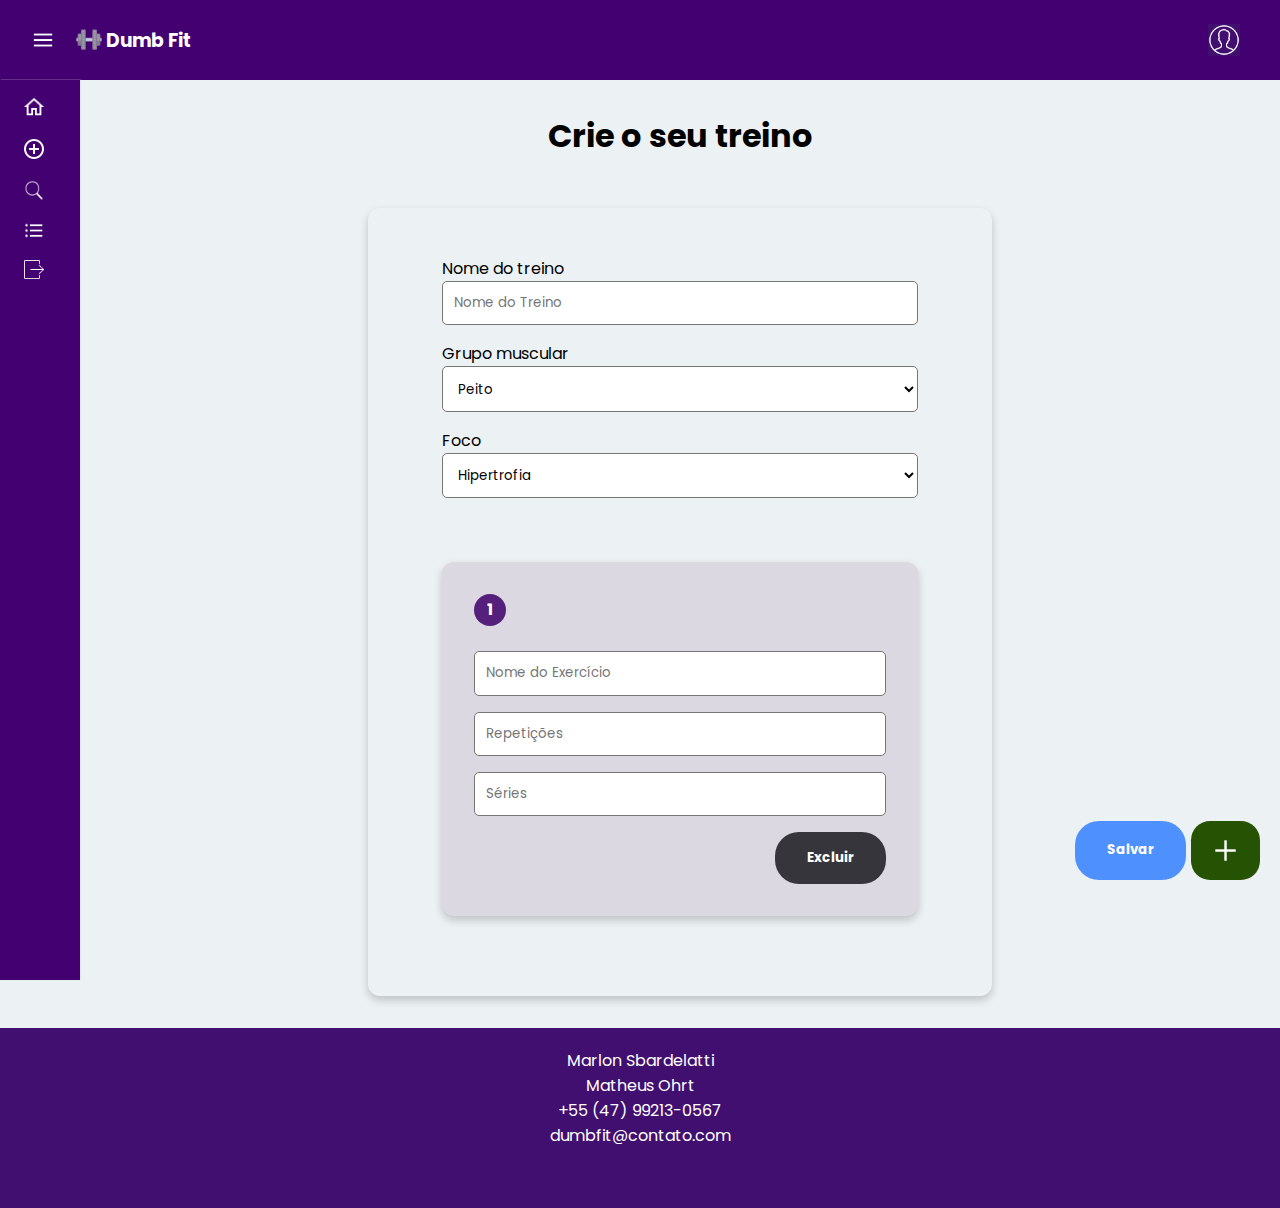
==== commit ec552e29: "apr 19" ====
--- a/public/criar.html
+++ b/public/criar.html
@@ -14,10 +14,14 @@
     <link href="../assets/home.css" rel="stylesheet" />
     <link href="../assets/criar.css" rel="stylesheet" />
     <link rel="icon" type="image/x-icon" href="../assets/imgs/logo.png" />
+    <link
+      rel="stylesheet"
+      href="https://fonts.googleapis.com/css2?family=Material+Symbols+Outlined:opsz,wght,FILL,GRAD@20..48,100..700,0..1,-50..200"
+    />
   </head>
 
   <body>
-    <header>
+    <header style="">
       <ul style="height: 5rem">
         <li onclick="menuToggle(event)">
           <div class="" style="">
@@ -35,21 +39,16 @@
             <h3 style="">Dumb Fit</h3>
           </div>
         </li>
-        <li style="margin-right: 2rem" id="user_menu">user</li>
+        <div style="display: flex; align-items: center;">
+                    <img src="../assets/imgs/avatar-rm-bg.png" alt="" style="height: 2rem;">
+          <p style="margin-right: 2rem; margin-left: 0.5rem;" id="user_menu">user</p>
+        </div>
       </ul>
     </header>
-    <div class="global-container" style="display: flex">
+
+    <div class="global-container" style="display: flex; width: 100%">
       <nav class="sidebar" data-toogle="side">
         <ul>
-          <!-- <li onclick="menuToggle(event)"> -->
-          <!--   <div class="icons-nav-div"> -->
-          <!--     <img -->
-          <!--       src="../assets/imgs/menu-material.png" -->
-          <!--       alt="" -->
-          <!--       style="width: 1.4rem" -->
-          <!--     /> -->
-          <!--   </div> -->
-          <!-- </li> -->
           <li onclick="redirect(event, 'home.html')" data-loc="home.html">
             <div class="icons-nav-div">
               <img
@@ -124,78 +123,111 @@
           </li>
         </ul>
       </nav>
-      <!-- <div id="treinos_container" style=""> -->
-      <!--   <h1 style="align-self: center; margin-right: 45px">Crie seu Treino</h1> -->
-      <!--   <div style="margin-top: 2rem"> -->
-      <!--     <input -->
-      <!--       type="text" -->
-      <!--       class="input_treinos" -->
-      <!--       name="" -->
-      <!--       value="" -->
-      <!--       placeholder="Nome do Treino" -->
-      <!--       style="align-self: center; margin-right: 40px" -->
-      <!--     /> -->
-      <!--   </div> -->
-      <!--   <br /> -->
-      <!--   <!-1- <form id="treinos_form"> -1-> -->
-      <!--     <!-1-   <div class="input-divs"> -1-> -->
-      <!--     <!-1-     <input -1-> -->
-      <!--     <!-1-       class="input_treinos" -1-> -->
-      <!--     <!-1-       type="text" -1-> -->
-      <!--     <!-1-       placeholder="Nome do Exercício" -1-> -->
-      <!--     <!-1-     /> -1-> -->
-      <!--     <!-1-     <input -1-> -->
-      <!--     <!-1-       class="input_treinos" -1-> -->
-      <!--     <!-1-       type="number" -1-> -->
-      <!--     <!-1-       placeholder="Repetições" -1-> -->
-      <!--     <!-1-     /> -1-> -->
-      <!--     <!-1-     <input class="input_treinos" type="number" placeholder="Séries" /> -1-> -->
-      <!--     <!-1-     <img -1-> -->
-      <!--     <!-1-       class="delete-icon" -1-> -->
-      <!--     <!-1-       src="../assets/imgs/delete-icon.png" -1-> -->
-      <!--     <!-1-       onclick="deleteTD(event)" -1-> -->
-      <!--     <!-1-       alt="ícone de deletar" -1-> -->
-      <!--     <!-1-     /> -1-> -->
-      <!--     <!-1-   </div> -1-> -->
-      <!--   <!-1- </form> -1-> -->
-      <!-- </div> -->
-      <!-- <form -->
-      <!--   action="" -->
-      <!--   style=" -->
-      <!--     display: flex; -->
-      <!--     flex-direction: column; -->
-      <!--     background-color: white; -->
-      <!--     height: 15rem; -->
-      <!--     justify-content: center; -->
-      <!--   " -->
-      <!-- > -->
-      <!--   <input type="text" placeholder="Nome do Exercício" /> -->
-      <!--   <input type="number" placeholder="Repetições" /> -->
-      <!--   <input type="number" placeholder="Séries" /> -->
-      <!-- </form> -->
-      <form action="" id="form-container" style="">
-        <div class="card-exercicio">
-          <input type="text" placeholder="Grupo Muscular" />
+
+      <div id="criar-content">
+        <!-- <div id="treinos_container" style=""> -->
+        <!--   <h1 style="align-self: center; margin-right: 45px">Crie seu Treino</h1> -->
+        <!--   <div style="margin-top: 2rem"> -->
+        <!--     <input -->
+        <!--       type="text" -->
+        <!--       class="input_treinos" -->
+        <!--       name="" -->
+        <!--       value="" -->
+        <!--       placeholder="Nome do Treino" -->
+        <!--       style="align-self: center; margin-right: 40px" -->
+        <!--     /> -->
+        <!--   </div> -->
+        <!--   <br /> -->
+        <!--   <!-1- <form id="treinos_form"> -1-> -->
+        <!--     <!-1-   <div class="input-divs"> -1-> -->
+        <!--     <!-1-     <input -1-> -->
+        <!--     <!-1-       class="input_treinos" -1-> -->
+        <!--     <!-1-       type="text" -1-> -->
+        <!--     <!-1-       placeholder="Nome do Exercício" -1-> -->
+        <!--     <!-1-     /> -1-> -->
+        <!--     <!-1-     <input -1-> -->
+        <!--     <!-1-       class="input_treinos" -1-> -->
+        <!--     <!-1-       type="number" -1-> -->
+        <!--     <!-1-       placeholder="Repetições" -1-> -->
+        <!--     <!-1-     /> -1-> -->
+        <!--     <!-1-     <input class="input_treinos" type="number" placeholder="Séries" /> -1-> -->
+        <!--     <!-1-     <img -1-> -->
+        <!--     <!-1-       class="delete-icon" -1-> -->
+        <!--     <!-1-       src="../assets/imgs/delete-icon.png" -1-> -->
+        <!--     <!-1-       onclick="deleteTD(event)" -1-> -->
+        <!--     <!-1-       alt="ícone de deletar" -1-> -->
+        <!--     <!-1-     /> -1-> -->
+        <!--     <!-1-   </div> -1-> -->
+        <!--   <!-1- </form> -1-> -->
+        <!-- </div> -->
+        <!-- <form -->
+        <!--   action="" -->
+        <!--   style=" -->
+        <!--     display: flex; -->
+        <!--     flex-direction: column; -->
+        <!--     background-color: white; -->
+        <!--     height: 15rem; -->
+        <!--     justify-content: center; -->
+        <!--   " -->
+        <!-- > -->
+        <!--   <input type="text" placeholder="Nome do Exercício" /> -->
+        <!--   <input type="number" placeholder="Repetições" /> -->
+        <!--   <input type="number" placeholder="Séries" /> -->
+        <!-- </form> -->
+        <h1 style="align-self: center; margin-bottom: 1rem">
+          Crie o seu treino
+        </h1>
+        <form action="" id="form-container">
+          <div id="treino-info">
+            <div>
+              <label for="nome">Nome do treino</label>
+              <input id="nome" type="text" placeholder="Nome do Treino" />
+            </div>
+            <div>
+              <label for="musculos">Grupo muscular</label>
+              <select
+                name="musculos"
+                id="musculos"
+                style="background-color: white"
+              >
+                <option value="peito">Peito</option>
+                <option value="costas">Costas</option>
+                <option value="perna">Perna</option>
+                <option value="biceps">Bíceps</option>
+                <option value="triceps">Tríceps</option>
+                <option value="ombro">Ombro</option>
+              </select>
+            </div>
+            <div>
+              <label for="foco">Foco</label>
+              <select name="foco" id="foco" style="background-color: white">
+                <option value="hipertrofia">Hipertrofia</option>
+                <option value="resistencia">Resistência</option>
+                <option value="forca">Força</option>
+              </select>
+            </div>
+          </div>
+
+          <div class="card-exercicio">
+            <p class="num-exercicio">1</p>
+            <br />
+            <input type="text" placeholder="Nome do Exercício" />
+            <input type="number" placeholder="Repetições" />
+            <input type="number" placeholder="Séries" />
+            <button onclick="deleteTD(event)" class="btn-delete-card">
+              Excluir
+            </button>
+          </div>
+        </form>
+        <div id="buttons_container">
+          <button onclick="save(event)" id="btn-salvar" type="submit" style="">
+            Salvar
+          </button>
+          <button onclick="create()" id="btn-criar" type="button" style="">
+            <img src="../assets/imgs/add-icon-material.png" alt="" />
+                        <!-- <p>Add</p> -->
+          </button>
         </div>
-        <div class="card-exercicio">
-          <input type="text" placeholder="Nome do Exercício" />
-          <input type="number" placeholder="Repetições" />
-          <input type="number" placeholder="Séries" />
-        </div>
-
-        <div class="card-exercicio">
-          <input type="text" placeholder="Nome do Exercício" />
-          <input type="number" placeholder="Repetições" />
-          <input type="number" placeholder="Séries" />
-        </div>
-      </form>
-      <div id="buttons_container">
-        <button onclick="save(event)" id="btn-salvar" type="submit" style="">
-          SALVAR
-        </button>
-        <button onclick="create()" id="btn-criar" type="button" style="">
-          ADD
-        </button>
       </div>
     </div>
     <!-- <header id="home_header"> -->
@@ -267,6 +299,15 @@
     <!--     <p class="footer_item">dumbfit@contato.com</p> -->
     <!--   </div> -->
     <!-- </footer> -->
+
+    <footer id="my_footer" style="width: 100%">
+      <div id="footer_content">
+        <p class="footer_item">Marlon Sbardelatti</p>
+        <p class="footer_item">Matheus Ohrt</p>
+        <p class="footer_item">+55 (47) 99213-0567</p>
+        <p class="footer_item">dumbfit@contato.com</p>
+      </div>
+    </footer>
     <script src="../src/app.js"></script>
   </body>
 </html>
--- a/assets/home.css
+++ b/assets/home.css
@@ -1,7 +1,7 @@
 * {
     margin: 0;
     padding: 0;
-    font-family: Roboto;
+    font-family: Poppins;
     box-sizing: border-box;
     /* overflow: hidden; */
 }
@@ -217,7 +217,7 @@
     display: block;
     padding: 4px 0;
     font-size: 1em;
-    font-family: Roboto;
+    font-family: Poppins;
     color: white;
     text-decoration: none;
     transition: 0.5s;
@@ -255,7 +255,7 @@
 
 .drawer ul li:hover {
     background-color: rgba(255, 255, 255, 0.3);
-    border-radius: 0.9rem;
+    border-radius: 3.9rem;
 }
 
 li.link-clicked {
@@ -272,7 +272,7 @@
     display: block;
     padding: 4px 0;
     font-size: 1em;
-    font-family: Roboto;
+    font-family: Poppins;
     color: white;
     text-decoration: none;
     transition: 0.5s;
@@ -286,10 +286,10 @@
 
 .icons-nav-div {
     /* padding-inline: 0.8rem; */
-    padding-top: 0.3rem;
-    padding-bottom: 0.3rem;
+    /* padding-top: 0.3rem; */
+    /* padding-bottom: 0.3rem; */
     transition: 0.2s;
-    width: 4rem;
+    width: 3rem;
 }
 
 /* .sidebar ul li div:hover { */
@@ -299,22 +299,22 @@
 
 .link-clicked {
     background-color: rgba(255, 255, 255, 0.3);
-    border-radius: 0.9rem;
+    border-radius: 3.9rem;
 }
 
 .not-clicked:hover {
     background-color: rgba(255, 255, 255, 0.3);
-    border-radius: 0.9rem;
+    border-radius: 3.9rem;
 }
 
 .link-clicked-side {
     background-color: rgba(255, 255, 255, 0.3);
-    border-radius: 0.9rem;
+    border-radius: 3.9rem;
 }
 
 .link-clicked-drawer {
     background-color: rgba(255, 255, 255, 0.3);
-    border-radius: 0.9rem;
+    border-radius: 3.9rem;
 }
 
 header ul {
--- a/assets/home.css
+++ b/assets/home.css
@@ -1,7 +1,7 @@
 * {
     margin: 0;
     padding: 0;
-    font-family: Roboto;
+    font-family: Poppins;
     box-sizing: border-box;
     /* overflow: hidden; */
 }
@@ -217,7 +217,7 @@
     display: block;
     padding: 4px 0;
     font-size: 1em;
-    font-family: Roboto;
+    font-family: Poppins;
     color: white;
     text-decoration: none;
     transition: 0.5s;
@@ -255,7 +255,7 @@
 
 .drawer ul li:hover {
     background-color: rgba(255, 255, 255, 0.3);
-    border-radius: 0.9rem;
+    border-radius: 3.9rem;
 }
 
 li.link-clicked {
@@ -272,7 +272,7 @@
     display: block;
     padding: 4px 0;
     font-size: 1em;
-    font-family: Roboto;
+    font-family: Poppins;
     color: white;
     text-decoration: none;
     transition: 0.5s;
@@ -286,10 +286,10 @@
 
 .icons-nav-div {
     /* padding-inline: 0.8rem; */
-    padding-top: 0.3rem;
-    padding-bottom: 0.3rem;
+    /* padding-top: 0.3rem; */
+    /* padding-bottom: 0.3rem; */
     transition: 0.2s;
-    width: 4rem;
+    width: 3rem;
 }
 
 /* .sidebar ul li div:hover { */
@@ -299,22 +299,22 @@
 
 .link-clicked {
     background-color: rgba(255, 255, 255, 0.3);
-    border-radius: 0.9rem;
+    border-radius: 3.9rem;
 }
 
 .not-clicked:hover {
     background-color: rgba(255, 255, 255, 0.3);
-    border-radius: 0.9rem;
+    border-radius: 3.9rem;
 }
 
 .link-clicked-side {
     background-color: rgba(255, 255, 255, 0.3);
-    border-radius: 0.9rem;
+    border-radius: 3.9rem;
 }
 
 .link-clicked-drawer {
     background-color: rgba(255, 255, 255, 0.3);
-    border-radius: 0.9rem;
+    border-radius: 3.9rem;
 }
 
 header ul {
--- a/assets/criar.css
+++ b/assets/criar.css
@@ -1,7 +1,7 @@
 * {
     margin: 0;
     padding: 0;
-    font-family: Roboto;
+    font-family: Poppins;
 }
 
 html,
@@ -26,25 +26,35 @@
 }
 
 #btn-criar {
-    background-color: #58b14d;
+    background-color: #255203;
+    display: flex;
+    text-align: center;
+    padding-inline: 1.3rem;
+    align-items: center;
+    border-radius: 1.2rem;
+    border: none;
+}
+
+#btn-criar img {
+    height: 1.7rem;
+    /* margin-right: 0.5rem; */
 }
 
 #btn-salvar {
     background-color: #4f90ff;
-    margin-right: 20px;
-}
-
-#btn-criar img {
-    height: 4rem;
+    margin-right: 0.3rem;
+    border-radius: 1.5rem;
+    padding-inline: 2rem;
 }
 
 #btn-salvar,
 #btn-criar {
-    padding: 20px;
-    border-style: none;
+    padding-block: 1rem;
+    /* padding-inline: 2rem; */
+    /* border-radius: 1.5rem; */
+    border: none;
     color: white;
     font-weight: bold;
-    border-radius: 10px;
 }
 
 #btn-salvar:hover,
@@ -93,37 +103,50 @@
     transform: scale(1.05);
 }
 
+#criar-content {
+    display: flex;
+    flex-direction: column;
+    align-items: center;
+    width: 100%;
+    padding: 2rem;
+}
+
 #form-container {
     display: flex;
     flex-direction: column;
-    margin-right: auto;
-    margin-left: auto;
+    align-self: center;
+    vertical-align: top;
     margin-top: 2rem;
     width: 55%;
+    box-shadow: 0 4px 8px 0 rgba(0, 0, 0, 0.2);
+    border-radius: 12px;
+    padding: 3rem;
 }
 
 .card-exercicio {
-    text-align: center;
-    width: 70%;
+    width: 90%;
     margin-left: auto;
     margin-right: auto;
+    background-color: #dbd8e1;
     box-shadow: 0 4px 8px 0 rgba(0, 0, 0, 0.2);
     transition: 0.3s;
-    padding: 30px;
+    padding: 2rem;
     border-radius: 12px;
     margin-bottom: 2rem;
-    align-items: center;
+    align-items: left;
     display: flex;
     flex-direction: column;
 }
 
 .card-exercicio:hover {
     box-shadow: 0 8px 16px 0 rgba(0, 0, 0, 0.2);
-    transform: scale(1.05);
-}
-
-.card-exercicio input {
-    width: 40%;
+    transform: scale(1.025);
+}
+
+.card-exercicio input,
+#treino-info input,
+#treino-info select {
+    width: 100%;
     padding: 0.7rem;
     border-radius: 5px;
     border-style: solid;
@@ -131,3 +154,71 @@
     margin-bottom: 1rem;
     outline: none;
 }
+
+.num-exercicio {
+    height: 2rem;
+    width: 2rem;
+    text-align: center;
+    padding: 0.2rem;
+    color: white;
+    font-size: 1rem;
+    font-weight: bold;
+    background-color: rgb(85, 32, 124);
+    border-radius: 2rem;
+}
+
+#treino-info {
+    display: flex;
+    flex-direction: column;
+    align-items: center;
+    padding-bottom: 3rem;
+}
+
+#treino-info div {
+    display: flex;
+    flex-direction: column;
+    width: 90%;
+    text-align: left;
+}
+
+.material-symbols-outlined {
+    font-variation-settings:
+        "FILL" 1,
+        "wght" 400,
+        "GRAD" 0,
+        "opsz" 24;
+    cursor: pointer;
+    /* background-color: greenyellow; */
+    /* height: 3rem; */
+    /* width: 3rem; */
+    /* border-radius: 0.9rem; */
+    /* margin-left: 13.5rem; */
+}
+
+.btn-edit-card {
+    font-weight: bold;
+    display: flex;
+    align-self: flex-end;
+    padding-block: 1rem;
+    padding-inline: 2rem;
+    border-radius: 1.5rem;
+    border: 1px solid rgb(54, 53, 59);
+    background-color: transparent;
+    color: rgb(54, 53, 59);
+}
+
+.btn-delete-card {
+    font-weight: bold;
+    display: flex;
+    align-self: flex-end;
+    padding-block: 1rem;
+    padding-inline: 2rem;
+    border-radius: 1.5rem;
+    border: none;
+    background-color: rgb(54, 53, 59);
+    color: white;
+}
+
+.btn-delete-card:hover {
+    opacity: 0.95;
+}
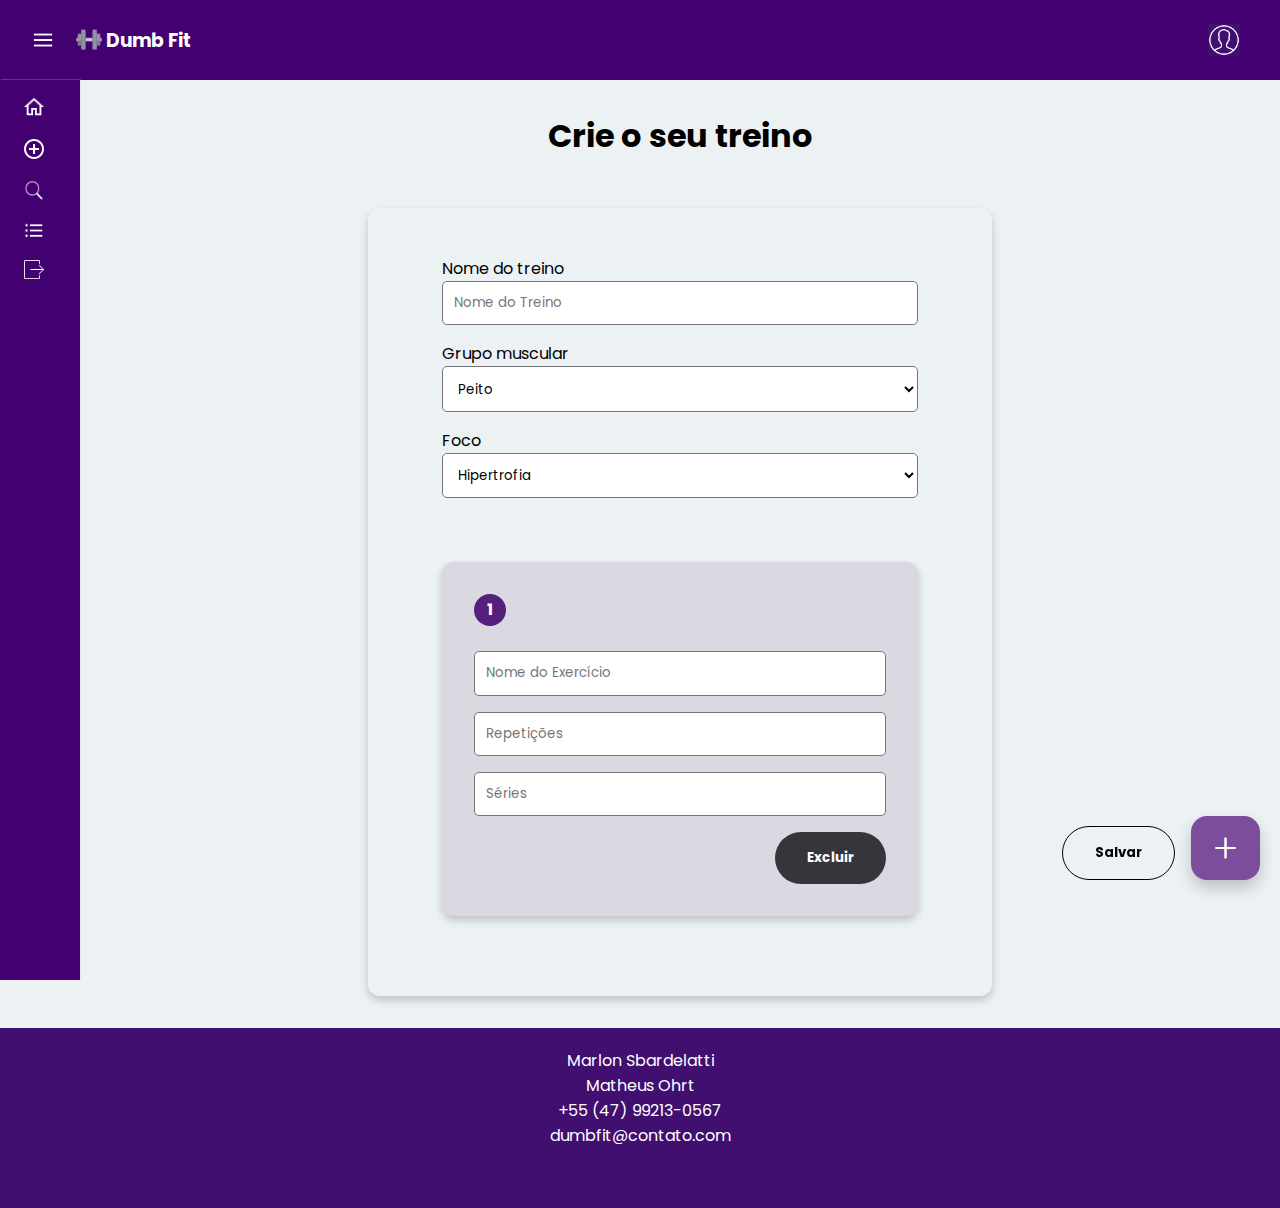
==== commit a4cc244f: "apr 19" ====
--- a/public/criar.html
+++ b/public/criar.html
@@ -23,20 +23,22 @@
   <body>
     <header style="">
       <ul style="height: 5rem">
-        <li onclick="menuToggle(event)">
+        <li>
           <div class="" style="">
             <img
               src="../assets/imgs/menu-material.png"
               alt=""
               style="width: 1.4rem"
               id="menu-btn"
+              onclick="menuToggle(event)"
             />
             <img
               src="../assets/imgs/logo.png"
               alt=""
               style="height: 1.6rem; margin-left: 1.1rem"
+              onclick="redirect(event, 'home.html')"
             />
-            <h3 style="">Dumb Fit</h3>
+            <h3 onclick="redirect(event, 'home.html')" style="">Dumb Fit</h3>
           </div>
         </li>
         <div style="display: flex; align-items: center;">
@@ -125,55 +127,6 @@
       </nav>
 
       <div id="criar-content">
-        <!-- <div id="treinos_container" style=""> -->
-        <!--   <h1 style="align-self: center; margin-right: 45px">Crie seu Treino</h1> -->
-        <!--   <div style="margin-top: 2rem"> -->
-        <!--     <input -->
-        <!--       type="text" -->
-        <!--       class="input_treinos" -->
-        <!--       name="" -->
-        <!--       value="" -->
-        <!--       placeholder="Nome do Treino" -->
-        <!--       style="align-self: center; margin-right: 40px" -->
-        <!--     /> -->
-        <!--   </div> -->
-        <!--   <br /> -->
-        <!--   <!-1- <form id="treinos_form"> -1-> -->
-        <!--     <!-1-   <div class="input-divs"> -1-> -->
-        <!--     <!-1-     <input -1-> -->
-        <!--     <!-1-       class="input_treinos" -1-> -->
-        <!--     <!-1-       type="text" -1-> -->
-        <!--     <!-1-       placeholder="Nome do Exercício" -1-> -->
-        <!--     <!-1-     /> -1-> -->
-        <!--     <!-1-     <input -1-> -->
-        <!--     <!-1-       class="input_treinos" -1-> -->
-        <!--     <!-1-       type="number" -1-> -->
-        <!--     <!-1-       placeholder="Repetições" -1-> -->
-        <!--     <!-1-     /> -1-> -->
-        <!--     <!-1-     <input class="input_treinos" type="number" placeholder="Séries" /> -1-> -->
-        <!--     <!-1-     <img -1-> -->
-        <!--     <!-1-       class="delete-icon" -1-> -->
-        <!--     <!-1-       src="../assets/imgs/delete-icon.png" -1-> -->
-        <!--     <!-1-       onclick="deleteTD(event)" -1-> -->
-        <!--     <!-1-       alt="ícone de deletar" -1-> -->
-        <!--     <!-1-     /> -1-> -->
-        <!--     <!-1-   </div> -1-> -->
-        <!--   <!-1- </form> -1-> -->
-        <!-- </div> -->
-        <!-- <form -->
-        <!--   action="" -->
-        <!--   style=" -->
-        <!--     display: flex; -->
-        <!--     flex-direction: column; -->
-        <!--     background-color: white; -->
-        <!--     height: 15rem; -->
-        <!--     justify-content: center; -->
-        <!--   " -->
-        <!-- > -->
-        <!--   <input type="text" placeholder="Nome do Exercício" /> -->
-        <!--   <input type="number" placeholder="Repetições" /> -->
-        <!--   <input type="number" placeholder="Séries" /> -->
-        <!-- </form> -->
         <h1 style="align-self: center; margin-bottom: 1rem">
           Crie o seu treino
         </h1>
@@ -230,75 +183,6 @@
         </div>
       </div>
     </div>
-    <!-- <header id="home_header"> -->
-    <!--     <div style="display: flex; align-items: center"> -->
-    <!--         <a href="../public/home.html" style="margin-right: 10px"><img src="../assets/imgs/icons8-gym-64-white.png" -->
-    <!--                 alt="ícone de um halter representando o logo da academia" /></a> -->
-    <!--         <a href="../public/home.html" style="text-decoration: none"> -->
-    <!--             <h1 style="color: white">DUMB FIT</h1> -->
-    <!--         </a> -->
-    <!--     </div> -->
-
-    <!--     <div style="display: flex; align-items: center; margin-right: 9vh"> -->
-    <!--         <img src="../assets/imgs/avatar-rm-bg.png" id="avatar" alt="Imagem de avatar do usuário" style="margin-right: 10px" /> -->
-    <!--         <h1 id="user_menu"></h1> -->
-    <!--     </div> -->
-    <!--     <nav id="my-nav"> -->
-    <!--         <ul id="my-ul"> -->
-    <!--             <li class="my-li"> -->
-    <!--                 <a class="menu_link" href="../public/criar.html"><img class="menu-imgs" -->
-    <!--                         src="../assets/imgs/criar-icon.png" style="width: 2rem" alt="ícone de criar no menu" /></a> -->
-    <!--                 <h5>criar</h5> -->
-    <!--             </li> -->
-    <!--             <li class="my-li"> -->
-    <!--                 <a class="menu_link" href="../public/pesquisar.html"><img class="menu-imgs" -->
-    <!--                         src="../assets/imgs/search-nav.png" style="width: 1.9rem" alt="ícone de pesquisar no menu" /></a> -->
-    <!--                 <h5>buscar</h5> -->
-    <!--             </li> -->
-    <!--             <li class="my-li" style="margin-right: 0.3rem"> -->
-    <!--                 <a class="menu_link" href="../public/treinos.html"><img class="menu-imgs" -->
-    <!--                         src="../assets/imgs/list-all.png" style="width: 1.9rem" alt="ícone de listar todos os treinos no menu" /></a> -->
-    <!--                 <h5>treinos</h5> -->
-    <!--             </li> -->
-    <!--             <li class="my-li"> -->
-    <!--                 <a class="menu_link" href="../index.html"><img class="menu-imgs" -->
-    <!--                         src="../assets/imgs/logout-icon.png" style="width: 1.6rem" alt="ícone de sair da sessão do menu" /></a> -->
-    <!--                 <h5>sair</h5> -->
-    <!--             </li> -->
-    <!--         </ul> -->
-    <!--     </nav> -->
-    <!-- </header> -->
-
-    <!-- <div id="treinos_container" style=""> -->
-    <!--     <h1 style="align-self: center; margin-right: 45px">Crie seu Treino</h1> -->
-    <!--     <input type="text" class="input_treinos" name="" value="" placeholder="Nome do Treino" -->
-    <!--         style="align-self: center; margin-right: 40px" /> -->
-    <!--     <br /> -->
-    <!--     <form id="treinos_form"> -->
-    <!--         <div> -->
-    <!--             <input class="input_treinos" type="text" placeholder="Nome do Exercício" /> -->
-    <!--             <input class="input_treinos" type="number" placeholder="Repetições" /> -->
-    <!--             <input class="input_treinos" type="number" placeholder="Séries" /> -->
-    <!--             <img class="delete-icon" src="../assets/imgs/delete-icon.png" onclick="deleteTD(event)" alt="ícone de deletar" /> -->
-    <!--         </div> -->
-    <!--     </form> -->
-    <!-- </div> -->
-    <!-- <div id="buttons_container"> -->
-    <!--     <button onclick="save(event)" id="btn-salvar" type="submit" style=""> -->
-    <!--         SALVAR -->
-    <!--     </button> -->
-    <!--     <button onclick="create()" id="btn-criar" type="button" style=""> -->
-    <!--             ADD -->
-    <!--     </button> -->
-    <!-- </div> -->
-    <!-- <footer id="my_footer" style=""> -->
-    <!--   <div id="footer_content"> -->
-    <!--     <p class="footer_item">Marlon Sbardelatti</p> -->
-    <!--     <p class="footer_item">Matheus Ohrt</p> -->
-    <!--     <p class="footer_item">+55 (47) 99213-0567</p> -->
-    <!--     <p class="footer_item">dumbfit@contato.com</p> -->
-    <!--   </div> -->
-    <!-- </footer> -->
 
     <footer id="my_footer" style="width: 100%">
       <div id="footer_content">
--- a/assets/criar.css
+++ b/assets/criar.css
@@ -26,13 +26,15 @@
 }
 
 #btn-criar {
-    background-color: #255203;
+    background-color: #7b4d9b;
     display: flex;
     text-align: center;
     padding-inline: 1.3rem;
     align-items: center;
-    border-radius: 1.2rem;
+    border-radius: 1rem;
     border: none;
+    height: 4rem;
+    box-shadow: 0 8px 16px 0 rgba(0, 0, 0, 0.2);
 }
 
 #btn-criar img {
@@ -41,26 +43,31 @@
 }
 
 #btn-salvar {
-    background-color: #4f90ff;
-    margin-right: 0.3rem;
-    border-radius: 1.5rem;
+    font-weight: bold;
+    display: flex;
+    align-self: flex-end;
+    padding-block: 1rem;
     padding-inline: 2rem;
+    border-radius: 2rem;
+    border: 1px solid;
+    background-color: transparent;
+    margin-right: 1rem;
 }
 
 #btn-salvar,
 #btn-criar {
-    padding-block: 1rem;
-    /* padding-inline: 2rem; */
-    /* border-radius: 1.5rem; */
-    border: none;
-    color: white;
-    font-weight: bold;
-}
-
-#btn-salvar:hover,
-#btn-criar:hover {
-    transform: scale(1.05);
-}
+    /* padding-block: 1rem; */
+    /* /1* padding-inline: 2rem; *1/ */
+    /* /1* border-radius: 1.5rem; *1/ */
+    /* border: none; */
+    /* color: white; */
+    /* font-weight: bold; */
+}
+
+/* #btn-salvar:hover, */
+/* #btn-criar:hover { */
+/*     transform: scale(1.05); */
+/* } */
 
 #buttons_container {
     display: flex;
@@ -213,7 +220,7 @@
     align-self: flex-end;
     padding-block: 1rem;
     padding-inline: 2rem;
-    border-radius: 1.5rem;
+    border-radius: 2rem;
     border: none;
     background-color: rgb(54, 53, 59);
     color: white;
